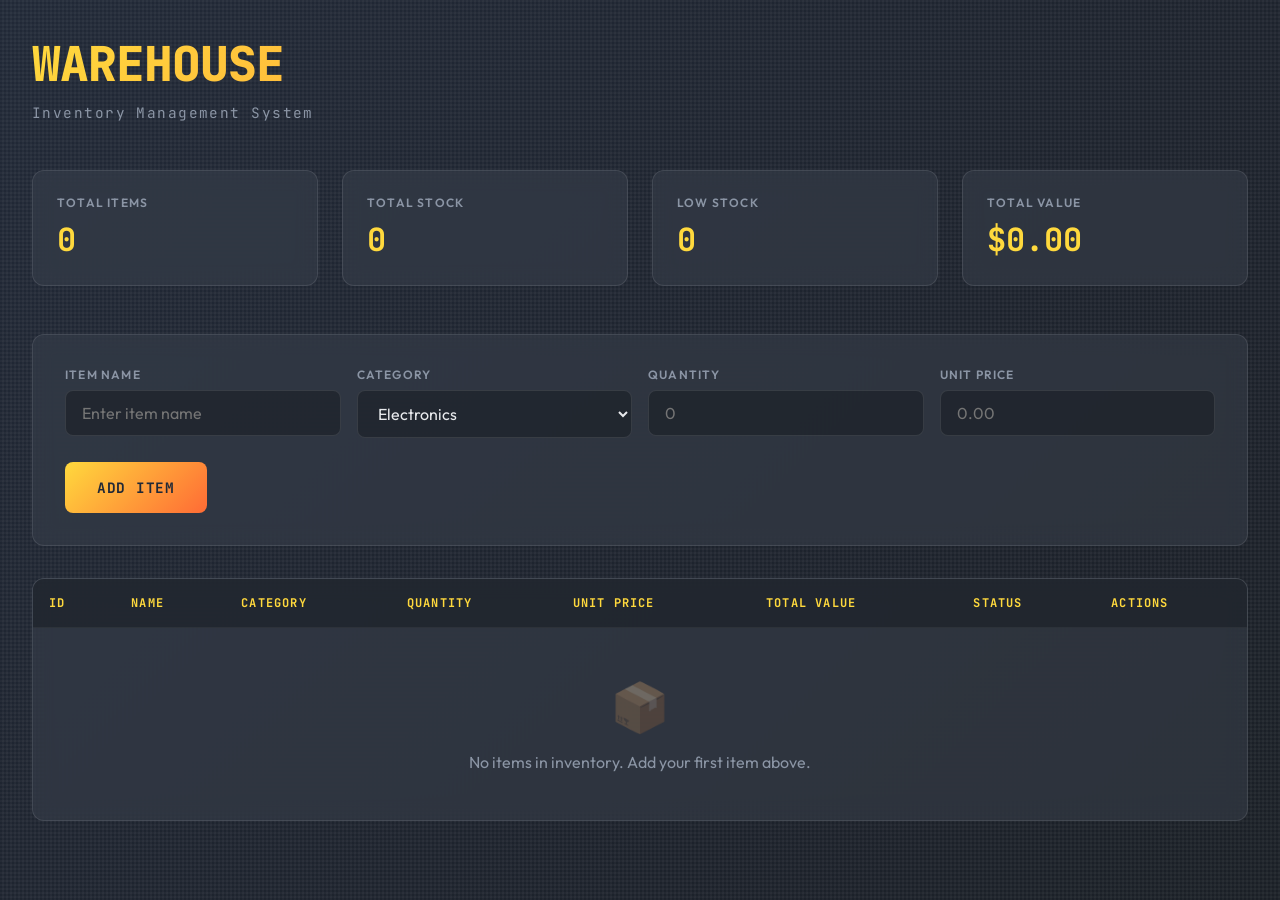
==== index.html @ 6aeb6fb2 "changed theme" ====
<!DOCTYPE html>
<html lang="en">
<head>
    <meta charset="UTF-8">
    <meta name="viewport" content="width=device-width, initial-scale=1.0">
    <title>Inventory Management System</title>
    <link href="https://fonts.googleapis.com/css2?family=JetBrains+Mono:wght@400;700&family=Outfit:wght@300;600;800&display=swap" rel="stylesheet">
    <style>
        :root {
            --steel: #212937;
            --slate: #404853;
            --iron: #5a6473;
            --zinc: #8b95a5;
            --concrete: #e8eaed;
            --warning: #ff6b35;
            --success: #034237;
            --accent: #ffd93d;
        }

        * {
            margin: 0;
            padding: 0;
            box-sizing: border-box;
        }

        body {
            font-family: 'Outfit', sans-serif;
            background: linear-gradient(135deg, var(--steel) 0%, #1a1f26 100%);
            color: var(--concrete);
            min-height: 100vh;
            padding: 2rem;
            position: relative;
            overflow-x: hidden;
        }

        body::before {
            content: '';
            position: fixed;
            top: 0;
            left: 0;
            right: 0;
            bottom: 0;
            background: 
                repeating-linear-gradient(0deg, transparent, transparent 2px, rgba(255,255,255,0.03) 2px, rgba(255,255,255,0.03) 4px),
                repeating-linear-gradient(90deg, transparent, transparent 2px, rgba(255,255,255,0.03) 2px, rgba(255,255,255,0.03) 4px);
            pointer-events: none;
            z-index: 1;
        }

        .container {
            max-width: 1400px;
            margin: 0 auto;
            position: relative;
            z-index: 2;
        }

        header {
            margin-bottom: 3rem;
            animation: slideDown 0.6s ease-out;
        }

        h1 {
            font-family: 'JetBrains Mono', monospace;
            font-size: 3rem;
            font-weight: 800;
            letter-spacing: -0.02em;
            background: linear-gradient(135deg, var(--accent) 0%, var(--warning) 100%);
            -webkit-background-clip: text;
            -webkit-text-fill-color: transparent;
            background-clip: text;
            margin-bottom: 0.5rem;
            text-transform: uppercase;
        }

        .subtitle {
            font-family: 'JetBrains Mono', monospace;
            font-size: 0.9rem;
            color: var(--zinc);
            letter-spacing: 0.1em;
        }

        .stats-grid {
            display: grid;
            grid-template-columns: repeat(auto-fit, minmax(200px, 1fr));
            gap: 1.5rem;
            margin-bottom: 3rem;
            animation: fadeIn 0.8s ease-out 0.2s both;
        }

        .stat-card {
            background: rgba(64, 72, 83, 0.4);
            backdrop-filter: blur(10px);
            border: 1px solid rgba(255, 255, 255, 0.1);
            border-radius: 12px;
            padding: 1.5rem;
            transition: all 0.3s cubic-bezier(0.4, 0, 0.2, 1);
            position: relative;
            overflow: hidden;
        }

        .stat-card::before {
            content: '';
            position: absolute;
            top: 0;
            left: 0;
            right: 0;
            height: 3px;
            background: linear-gradient(90deg, var(--accent), var(--warning));
            transform: scaleX(0);
            transform-origin: left;
            transition: transform 0.3s ease;
        }

        .stat-card:hover {
            transform: translateY(-5px);
            border-color: rgba(255, 217, 61, 0.3);
            box-shadow: 0 10px 40px rgba(0, 0, 0, 0.3);
        }

        .stat-card:hover::before {
            transform: scaleX(1);
        }

        .stat-label {
            font-size: 0.75rem;
            text-transform: uppercase;
            letter-spacing: 0.1em;
            color: var(--zinc);
            margin-bottom: 0.5rem;
            font-weight: 600;
        }

        .stat-value {
            font-family: 'JetBrains Mono', monospace;
            font-size: 2rem;
            font-weight: 700;
            color: var(--accent);
        }

        .controls {
            background: rgba(64, 72, 83, 0.4);
            backdrop-filter: blur(10px);
            border: 1px solid rgba(255, 255, 255, 0.1);
            border-radius: 12px;
            padding: 2rem;
            margin-bottom: 2rem;
            animation: fadeIn 0.8s ease-out 0.4s both;
        }

        .form-grid {
            display: grid;
            grid-template-columns: repeat(auto-fit, minmax(200px, 1fr));
            gap: 1rem;
            margin-bottom: 1.5rem;
        }

        .form-group {
            display: flex;
            flex-direction: column;
        }

        label {
            font-size: 0.75rem;
            text-transform: uppercase;
            letter-spacing: 0.1em;
            color: var(--zinc);
            margin-bottom: 0.5rem;
            font-weight: 600;
        }

        input, select {
            background: rgba(26, 31, 38, 0.6);
            border: 1px solid rgba(255, 255, 255, 0.1);
            border-radius: 8px;
            padding: 0.75rem 1rem;
            color: var(--concrete);
            font-family: 'Outfit', sans-serif;
            font-size: 1rem;
            transition: all 0.3s ease;
        }

        input:focus, select:focus {
            outline: none;
            border-color: var(--accent);
            box-shadow: 0 0 0 3px rgba(255, 217, 61, 0.1);
        }

        .btn {
            background: linear-gradient(135deg, var(--accent) 0%, var(--warning) 100%);
            border: none;
            border-radius: 8px;
            padding: 1rem 2rem;
            color: var(--steel);
            font-family: 'JetBrains Mono', monospace;
            font-size: 0.9rem;
            font-weight: 700;
            text-transform: uppercase;
            letter-spacing: 0.05em;
            cursor: pointer;
            transition: all 0.3s cubic-bezier(0.4, 0, 0.2, 1);
            position: relative;
            overflow: hidden;
        }

        .btn::before {
            content: '';
            position: absolute;
            top: 50%;
            left: 50%;
            width: 0;
            height: 0;
            border-radius: 50%;
            background: rgba(255, 255, 255, 0.3);
            transform: translate(-50%, -50%);
            transition: width 0.6s, height 0.6s;
        }

        .btn:hover::before {
            width: 300px;
            height: 300px;
        }

        .btn:hover {
            transform: translateY(-2px);
            box-shadow: 0 5px 20px rgba(255, 217, 61, 0.4);
        }

        .btn:active {
            transform: translateY(0);
        }

        .btn span {
            position: relative;
            z-index: 1;
        }

        .inventory-table {
            background: rgba(64, 72, 83, 0.4);
            backdrop-filter: blur(10px);
            border: 1px solid rgba(255, 255, 255, 0.1);
            border-radius: 12px;
            overflow: hidden;
            animation: fadeIn 0.8s ease-out 0.6s both;
        }

        table {
            width: 100%;
            border-collapse: collapse;
        }

        thead {
            background: rgba(26, 31, 38, 0.6);
        }

        th {
            padding: 1rem;
            text-align: left;
            font-family: 'JetBrains Mono', monospace;
            font-size: 0.75rem;
            text-transform: uppercase;
            letter-spacing: 0.1em;
            color: var(--accent);
            font-weight: 700;
        }

        tbody tr {
            border-top: 1px solid rgba(255, 255, 255, 0.05);
            transition: all 0.3s ease;
        }

        tbody tr:hover {
            background: rgba(255, 217, 61, 0.05);
        }

        td {
            padding: 1rem;
            color: var(--concrete);
        }

        .stock-badge {
            display: inline-block;
            padding: 0.25rem 0.75rem;
            border-radius: 20px;
            font-size: 0.75rem;
            font-weight: 600;
            text-transform: uppercase;
            letter-spacing: 0.05em;
        }

        .stock-low {
            background: rgba(255, 107, 53, 0.2);
            color: var(--warning);
            border: 1px solid var(--warning);
        }

        .stock-ok {
            background: rgba(0, 201, 167, 0.2);
            color: var(--success);
            border: 1px solid var(--success);
        }

        .actions {
            display: flex;
            gap: 0.5rem;
        }

        .btn-small {
            background: rgba(255, 217, 61, 0.1);
            border: 1px solid var(--accent);
            border-radius: 6px;
            padding: 0.5rem 1rem;
            color: var(--accent);
            font-family: 'JetBrains Mono', monospace;
            font-size: 0.75rem;
            font-weight: 600;
            cursor: pointer;
            transition: all 0.3s ease;
        }

        .btn-small:hover {
            background: var(--accent);
            color: var(--steel);
        }

        .btn-delete {
            border-color: var(--warning);
            color: var(--warning);
        }

        .btn-delete:hover {
            background: var(--warning);
            color: white;
        }

        .empty-state {
            text-align: center;
            padding: 3rem;
            color: var(--zinc);
        }

        .empty-state-icon {
            font-size: 3rem;
            margin-bottom: 1rem;
            opacity: 0.3;
        }

        @keyframes slideDown {
            from {
                opacity: 0;
                transform: translateY(-30px);
            }
            to {
                opacity: 1;
                transform: translateY(0);
            }
        }

        @keyframes fadeIn {
            from {
                opacity: 0;
                transform: translateY(20px);
            }
            to {
                opacity: 1;
                transform: translateY(0);
            }
        }

        @keyframes rowAppear {
            from {
                opacity: 0;
                transform: translateX(-20px);
            }
            to {
                opacity: 1;
                transform: translateX(0);
            }
        }

        .row-enter {
            animation: rowAppear 0.4s ease-out;
        }
    </style>
</head>
<body>
    <div class="container">
        <header>
            <h1>Warehouse</h1>
            <div class="subtitle">Inventory Management System</div>
        </header>

        <div class="stats-grid">
            <div class="stat-card">
                <div class="stat-label">Total Items</div>
                <div class="stat-value" id="totalItems">0</div>
            </div>
            <div class="stat-card">
                <div class="stat-label">Total Stock</div>
                <div class="stat-value" id="totalStock">0</div>
            </div>
            <div class="stat-card">
                <div class="stat-label">Low Stock</div>
                <div class="stat-value" id="lowStock">0</div>
            </div>
            <div class="stat-card">
                <div class="stat-label">Total Value</div>
                <div class="stat-value" id="totalValue">$0</div>
            </div>
        </div>

        <div class="controls">
            <div class="form-grid">
                <div class="form-group">
                    <label for="itemName">Item Name</label>
                    <input type="text" id="itemName" placeholder="Enter item name">
                </div>
                <div class="form-group">
                    <label for="itemCategory">Category</label>
                    <select id="itemCategory">
                        <option value="Electronics">Electronics</option>
                        <option value="Furniture">Furniture</option>
                        <option value="Supplies">Supplies</option>
                        <option value="Equipment">Equipment</option>
                        <option value="Other">Other</option>
                    </select>
                </div>
                <div class="form-group">
                    <label for="itemQuantity">Quantity</label>
                    <input type="number" id="itemQuantity" placeholder="0" min="0">
                </div>
                <div class="form-group">
                    <label for="itemPrice">Unit Price</label>
                    <input type="number" id="itemPrice" placeholder="0.00" min="0" step="0.01">
                </div>
            </div>
            <button class="btn" id="addBtn"><span>Add Item</span></button>
        </div>

        <div class="inventory-table">
            <table>
                <thead>
                    <tr>
                        <th>ID</th>
                        <th>Name</th>
                        <th>Category</th>
                        <th>Quantity</th>
                        <th>Unit Price</th>
                        <th>Total Value</th>
                        <th>Status</th>
                        <th>Actions</th>
                    </tr>
                </thead>
                <tbody id="inventoryBody">
                    <tr>
                        <td colspan="8" class="empty-state">
                            <div class="empty-state-icon">📦</div>
                            <div>No items in inventory. Add your first item above.</div>
                        </td>
                    </tr>
                </tbody>
            </table>
        </div>
    </div>

    <script>
        class InventorySystem {
            constructor() {
                this.inventory = this.loadInventory();
                this.nextId = this.getNextId();
                this.init();
            }

            init() {
                this.renderInventory();
                this.updateStats();
                this.attachEventListeners();
            }

            attachEventListeners() {
                document.getElementById('addBtn').addEventListener('click', () => this.addItem());
                
                // Allow Enter key to add item
                ['itemName', 'itemQuantity', 'itemPrice'].forEach(id => {
                    document.getElementById(id).addEventListener('keypress', (e) => {
                        if (e.key === 'Enter') this.addItem();
                    });
                });
            }

            addItem() {
                const name = document.getElementById('itemName').value.trim();
                const category = document.getElementById('itemCategory').value;
                const quantity = parseInt(document.getElementById('itemQuantity').value) || 0;
                const price = parseFloat(document.getElementById('itemPrice').value) || 0;

                if (!name) {
                    alert('Please enter an item name');
                    return;
                }

                if (quantity < 0 || price < 0) {
                    alert('Quantity and price must be positive numbers');
                    return;
                }

                const item = {
                    id: this.nextId++,
                    name,
                    category,
                    quantity,
                    price
                };

                this.inventory.push(item);
                this.saveInventory();
                this.renderInventory();
                this.updateStats();
                this.clearForm();
            }

            deleteItem(id) {
                if (confirm('Are you sure you want to delete this item?')) {
                    this.inventory = this.inventory.filter(item => item.id !== id);
                    this.saveInventory();
                    this.renderInventory();
                    this.updateStats();
                }
            }

            updateQuantity(id, change) {
                const item = this.inventory.find(item => item.id === id);
                if (item) {
                    item.quantity = Math.max(0, item.quantity + change);
                    this.saveInventory();
                    this.renderInventory();
                    this.updateStats();
                }
            }

            renderInventory() {
                const tbody = document.getElementById('inventoryBody');
                
                if (this.inventory.length === 0) {
                    tbody.innerHTML = `
                        <tr>
                            <td colspan="8" class="empty-state">
                                <div class="empty-state-icon">📦</div>
                                <div>No items in inventory. Add your first item above.</div>
                            </td>
                        </tr>
                    `;
                    return;
                }

                tbody.innerHTML = this.inventory.map(item => {
                    const totalValue = (item.quantity * item.price).toFixed(2);
                    const stockStatus = item.quantity < 10 ? 'stock-low' : 'stock-ok';
                    const stockLabel = item.quantity < 10 ? 'Low Stock' : 'In Stock';

                    return `
                        <tr class="row-enter">
                            <td><strong>#${item.id}</strong></td>
                            <td>${item.name}</td>
                            <td>${item.category}</td>
                            <td>${item.quantity}</td>
                            <td>$${item.price.toFixed(2)}</td>
                            <td><strong>$${totalValue}</strong></td>
                            <td><span class="stock-badge ${stockStatus}">${stockLabel}</span></td>
                            <td class="actions">
                                <button class="btn-small" onclick="inventory.updateQuantity(${item.id}, 1)">+</button>
                                <button class="btn-small" onclick="inventory.updateQuantity(${item.id}, -1)">-</button>
                                <button class="btn-small btn-delete" onclick="inventory.deleteItem(${item.id})">Delete</button>
                            </td>
                        </tr>
                    `;
                }).join('');
            }

            updateStats() {
                const totalItems = this.inventory.length;
                const totalStock = this.inventory.reduce((sum, item) => sum + item.quantity, 0);
                const lowStock = this.inventory.filter(item => item.quantity < 10).length;
                const totalValue = this.inventory.reduce((sum, item) => sum + (item.quantity * item.price), 0);

                document.getElementById('totalItems').textContent = totalItems;
                document.getElementById('totalStock').textContent = totalStock;
                document.getElementById('lowStock').textContent = lowStock;
                document.getElementById('totalValue').textContent = `$${totalValue.toFixed(2)}`;
            }

            clearForm() {
                document.getElementById('itemName').value = '';
                document.getElementById('itemQuantity').value = '';
                document.getElementById('itemPrice').value = '';
                document.getElementById('itemName').focus();
            }

            saveInventory() {
                localStorage.setItem('inventory', JSON.stringify(this.inventory));
                localStorage.setItem('nextId', this.nextId.toString());
            }

            loadInventory() {
                const saved = localStorage.getItem('inventory');
                return saved ? JSON.parse(saved) : [];
            }

            getNextId() {
                const saved = localStorage.getItem('nextId');
                return saved ? parseInt(saved) : 1;
            }
        }

        // Initialize the system
        const inventory = new InventorySystem();
    </script>
</body>
</html>
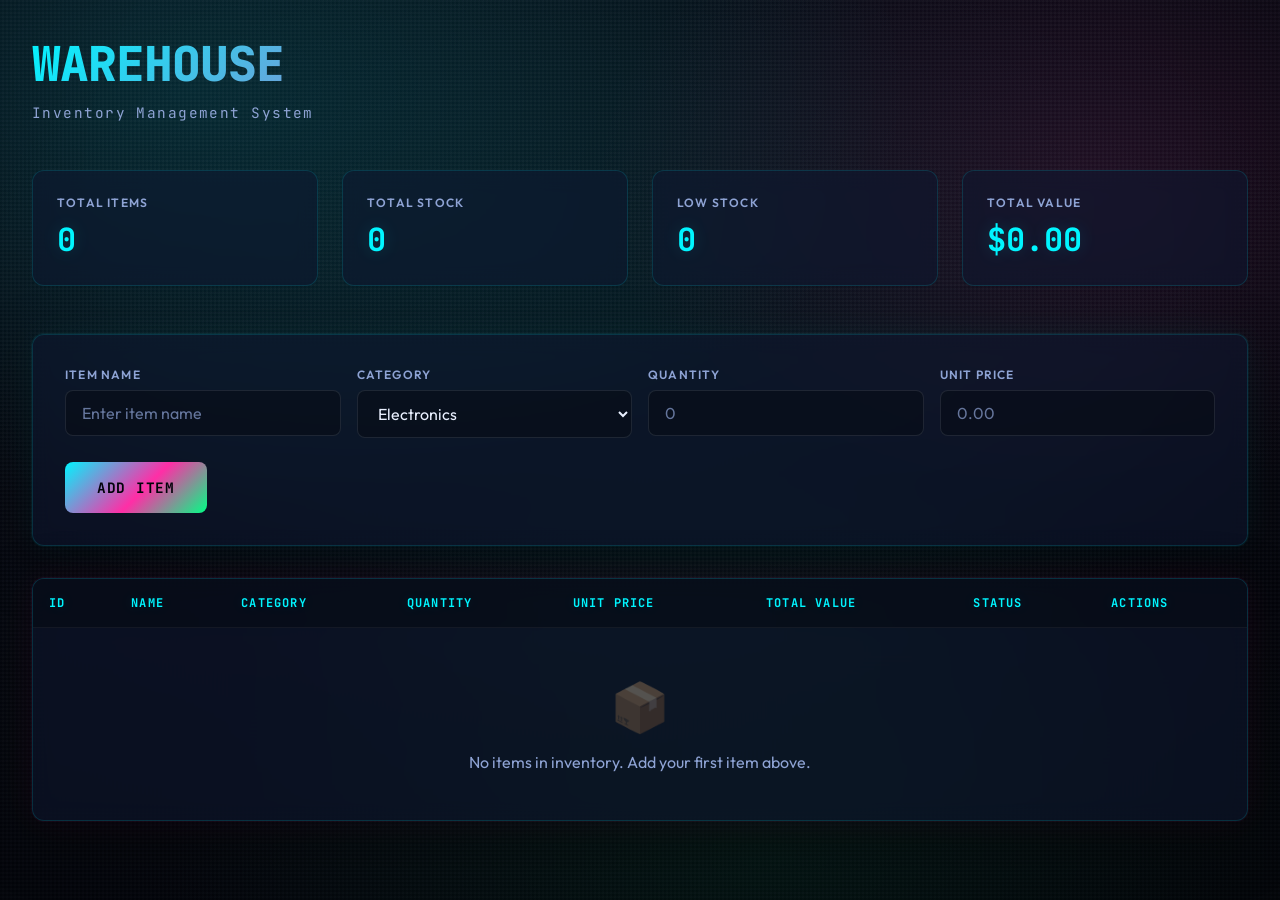
==== commit 7ec3ac67: "Updated theme colors and enhanced background effects for improved visual aesthetics." ====
--- a/index.html
+++ b/index.html
@@ -7,14 +7,19 @@
     <link href="https://fonts.googleapis.com/css2?family=JetBrains+Mono:wght@400;700&family=Outfit:wght@300;600;800&display=swap" rel="stylesheet">
     <style>
         :root {
-            --steel: #212937;
-            --slate: #404853;
-            --iron: #5a6473;
-            --zinc: #8b95a5;
-            --concrete: #e8eaed;
-            --warning: #ff6b35;
-            --success: #034237;
-            --accent: #ffd93d;
+            --steel: #070B14;        /* deep space */
+            --slate: #0E1630;        /* panel base */
+            --iron: #18224A;         /* elevated panel */
+            --zinc: #8EA3D4;         /* secondary text */
+            --concrete: #E9F0FF;     /* primary text */
+
+            --accent: #00F5FF;       /* neon cyan */
+            --warning: #FF2EA6;      /* neon magenta */
+            --success: #00FF85;      /* neon green */
+
+            --glowCyan: rgba(0, 245, 255, 0.25);
+            --glowMagenta: rgba(255, 46, 166, 0.22);
+            --glowGreen: rgba(0, 255, 133, 0.18);
         }
 
         * {
@@ -25,7 +30,11 @@
 
         body {
             font-family: 'Outfit', sans-serif;
-            background: linear-gradient(135deg, var(--steel) 0%, #1a1f26 100%);
+            background:
+                radial-gradient(1200px 700px at 15% 10%, rgba(0, 245, 255, 0.12), transparent 60%),
+                radial-gradient(900px 600px at 85% 20%, rgba(255, 46, 166, 0.10), transparent 55%),
+                radial-gradient(1100px 700px at 60% 95%, rgba(0, 255, 133, 0.08), transparent 55%),
+                linear-gradient(135deg, var(--steel) 0%, #05060D 100%);
             color: var(--concrete);
             min-height: 100vh;
             padding: 2rem;
@@ -41,8 +50,24 @@
             right: 0;
             bottom: 0;
             background: 
-                repeating-linear-gradient(0deg, transparent, transparent 2px, rgba(255,255,255,0.03) 2px, rgba(255,255,255,0.03) 4px),
-                repeating-linear-gradient(90deg, transparent, transparent 2px, rgba(255,255,255,0.03) 2px, rgba(255,255,255,0.03) 4px);
+                radial-gradient(1000px 600px at 50% 35%, rgba(0, 245, 255, 0.05), transparent 70%),
+                repeating-linear-gradient(0deg, transparent, transparent 2px, rgba(233, 240, 255, 0.024) 2px, rgba(233, 240, 255, 0.024) 4px),
+                repeating-linear-gradient(90deg, transparent, transparent 2px, rgba(233, 240, 255, 0.02) 2px, rgba(233, 240, 255, 0.02) 4px);
+            pointer-events: none;
+            z-index: 1;
+        }
+
+        body::after {
+            content: '';
+            position: fixed;
+            top: 0;
+            left: 0;
+            right: 0;
+            bottom: 0;
+            background:
+                radial-gradient(1200px 900px at 50% 20%, transparent 45%, rgba(2, 3, 10, 0.55) 100%),
+                repeating-linear-gradient(180deg, rgba(233, 240, 255, 0.016), rgba(233, 240, 255, 0.016) 1px, transparent 1px, transparent 5px);
+            mix-blend-mode: soft-light;
             pointer-events: none;
             z-index: 1;
         }
@@ -64,7 +89,7 @@
             font-size: 3rem;
             font-weight: 800;
             letter-spacing: -0.02em;
-            background: linear-gradient(135deg, var(--accent) 0%, var(--warning) 100%);
+            background: linear-gradient(135deg, var(--accent) 0%, var(--warning) 60%, var(--success) 100%);
             -webkit-background-clip: text;
             -webkit-text-fill-color: transparent;
             background-clip: text;
@@ -88,9 +113,9 @@
         }
 
         .stat-card {
-            background: rgba(64, 72, 83, 0.4);
+            background: rgba(14, 22, 48, 0.55);
             backdrop-filter: blur(10px);
-            border: 1px solid rgba(255, 255, 255, 0.1);
+            border: 1px solid rgba(0, 245, 255, 0.14);
             border-radius: 12px;
             padding: 1.5rem;
             transition: all 0.3s cubic-bezier(0.4, 0, 0.2, 1);
@@ -105,7 +130,7 @@
             left: 0;
             right: 0;
             height: 3px;
-            background: linear-gradient(90deg, var(--accent), var(--warning));
+            background: linear-gradient(90deg, var(--accent), var(--warning), var(--success));
             transform: scaleX(0);
             transform-origin: left;
             transition: transform 0.3s ease;
@@ -113,8 +138,11 @@
 
         .stat-card:hover {
             transform: translateY(-5px);
-            border-color: rgba(255, 217, 61, 0.3);
-            box-shadow: 0 10px 40px rgba(0, 0, 0, 0.3);
+            border-color: rgba(0, 245, 255, 0.35);
+            box-shadow:
+                0 10px 45px rgba(0, 0, 0, 0.45),
+                0 0 0 1px rgba(255, 46, 166, 0.10),
+                0 0 32px var(--glowCyan);
         }
 
         .stat-card:hover::before {
@@ -135,15 +163,20 @@
             font-size: 2rem;
             font-weight: 700;
             color: var(--accent);
+            text-shadow: 0 0 18px rgba(0, 245, 255, 0.16);
         }
 
         .controls {
-            background: rgba(64, 72, 83, 0.4);
+            background: rgba(14, 22, 48, 0.55);
             backdrop-filter: blur(10px);
-            border: 1px solid rgba(255, 255, 255, 0.1);
+            border: 1px solid rgba(0, 245, 255, 0.14);
             border-radius: 12px;
             padding: 2rem;
             margin-bottom: 2rem;
+            box-shadow:
+                0 18px 60px rgba(0, 0, 0, 0.35),
+                0 0 0 1px rgba(0, 245, 255, 0.06),
+                0 0 40px rgba(0, 245, 255, 0.06);
             animation: fadeIn 0.8s ease-out 0.4s both;
         }
 
@@ -169,8 +202,8 @@
         }
 
         input, select {
-            background: rgba(26, 31, 38, 0.6);
-            border: 1px solid rgba(255, 255, 255, 0.1);
+            background: rgba(7, 11, 20, 0.55);
+            border: 1px solid rgba(233, 240, 255, 0.10);
             border-radius: 8px;
             padding: 0.75rem 1rem;
             color: var(--concrete);
@@ -179,18 +212,24 @@
             transition: all 0.3s ease;
         }
 
+        input::placeholder {
+            color: rgba(142, 163, 212, 0.7);
+        }
+
         input:focus, select:focus {
             outline: none;
-            border-color: var(--accent);
-            box-shadow: 0 0 0 3px rgba(255, 217, 61, 0.1);
+            border-color: rgba(0, 245, 255, 0.75);
+            box-shadow:
+                0 0 0 3px rgba(0, 245, 255, 0.12),
+                0 0 22px rgba(0, 245, 255, 0.12);
         }
 
         .btn {
-            background: linear-gradient(135deg, var(--accent) 0%, var(--warning) 100%);
+            background: linear-gradient(135deg, var(--accent) 0%, var(--warning) 55%, var(--success) 100%);
             border: none;
             border-radius: 8px;
             padding: 1rem 2rem;
-            color: var(--steel);
+            color: #02030A;
             font-family: 'JetBrains Mono', monospace;
             font-size: 0.9rem;
             font-weight: 700;
@@ -222,7 +261,9 @@
 
         .btn:hover {
             transform: translateY(-2px);
-            box-shadow: 0 5px 20px rgba(255, 217, 61, 0.4);
+            box-shadow:
+                0 12px 35px rgba(0, 0, 0, 0.45),
+                0 0 28px var(--glowMagenta);
         }
 
         .btn:active {
@@ -235,11 +276,15 @@
         }
 
         .inventory-table {
-            background: rgba(64, 72, 83, 0.4);
+            background: rgba(14, 22, 48, 0.55);
             backdrop-filter: blur(10px);
-            border: 1px solid rgba(255, 255, 255, 0.1);
+            border: 1px solid rgba(0, 245, 255, 0.14);
             border-radius: 12px;
             overflow: hidden;
+            box-shadow:
+                0 18px 60px rgba(0, 0, 0, 0.35),
+                0 0 0 1px rgba(255, 46, 166, 0.06),
+                0 0 40px rgba(255, 46, 166, 0.06);
             animation: fadeIn 0.8s ease-out 0.6s both;
         }
 
@@ -249,7 +294,7 @@
         }
 
         thead {
-            background: rgba(26, 31, 38, 0.6);
+            background: rgba(7, 11, 20, 0.65);
         }
 
         th {
@@ -260,6 +305,7 @@
             text-transform: uppercase;
             letter-spacing: 0.1em;
             color: var(--accent);
+            text-shadow: 0 0 14px rgba(0, 245, 255, 0.16);
             font-weight: 700;
         }
 
@@ -269,7 +315,7 @@
         }
 
         tbody tr:hover {
-            background: rgba(255, 217, 61, 0.05);
+            background: rgba(0, 245, 255, 0.06);
         }
 
         td {
@@ -288,15 +334,15 @@
         }
 
         .stock-low {
-            background: rgba(255, 107, 53, 0.2);
-            color: var(--warning);
-            border: 1px solid var(--warning);
+            background: rgba(255, 46, 166, 0.14);
+            color: #FFD2EE;
+            border: 1px solid rgba(255, 46, 166, 0.65);
         }
 
         .stock-ok {
-            background: rgba(0, 201, 167, 0.2);
-            color: var(--success);
-            border: 1px solid var(--success);
+            background: rgba(0, 255, 133, 0.12);
+            color: #CFFFF0;
+            border: 1px solid rgba(0, 255, 133, 0.6);
         }
 
         .actions {
@@ -305,8 +351,8 @@
         }
 
         .btn-small {
-            background: rgba(255, 217, 61, 0.1);
-            border: 1px solid var(--accent);
+            background: rgba(0, 245, 255, 0.08);
+            border: 1px solid rgba(0, 245, 255, 0.6);
             border-radius: 6px;
             padding: 0.5rem 1rem;
             color: var(--accent);
@@ -318,18 +364,21 @@
         }
 
         .btn-small:hover {
-            background: var(--accent);
-            color: var(--steel);
+            background: rgba(0, 245, 255, 0.18);
+            border-color: rgba(0, 245, 255, 0.85);
+            box-shadow: 0 0 22px rgba(0, 245, 255, 0.12);
+            transform: translateY(-1px);
         }
 
         .btn-delete {
-            border-color: var(--warning);
-            color: var(--warning);
+            border-color: rgba(255, 46, 166, 0.7);
+            color: #FFD2EE;
         }
 
         .btn-delete:hover {
-            background: var(--warning);
-            color: white;
+            background: rgba(255, 46, 166, 0.18);
+            border-color: rgba(255, 46, 166, 0.9);
+            box-shadow: 0 0 24px rgba(255, 46, 166, 0.12);
         }
 
         .empty-state {
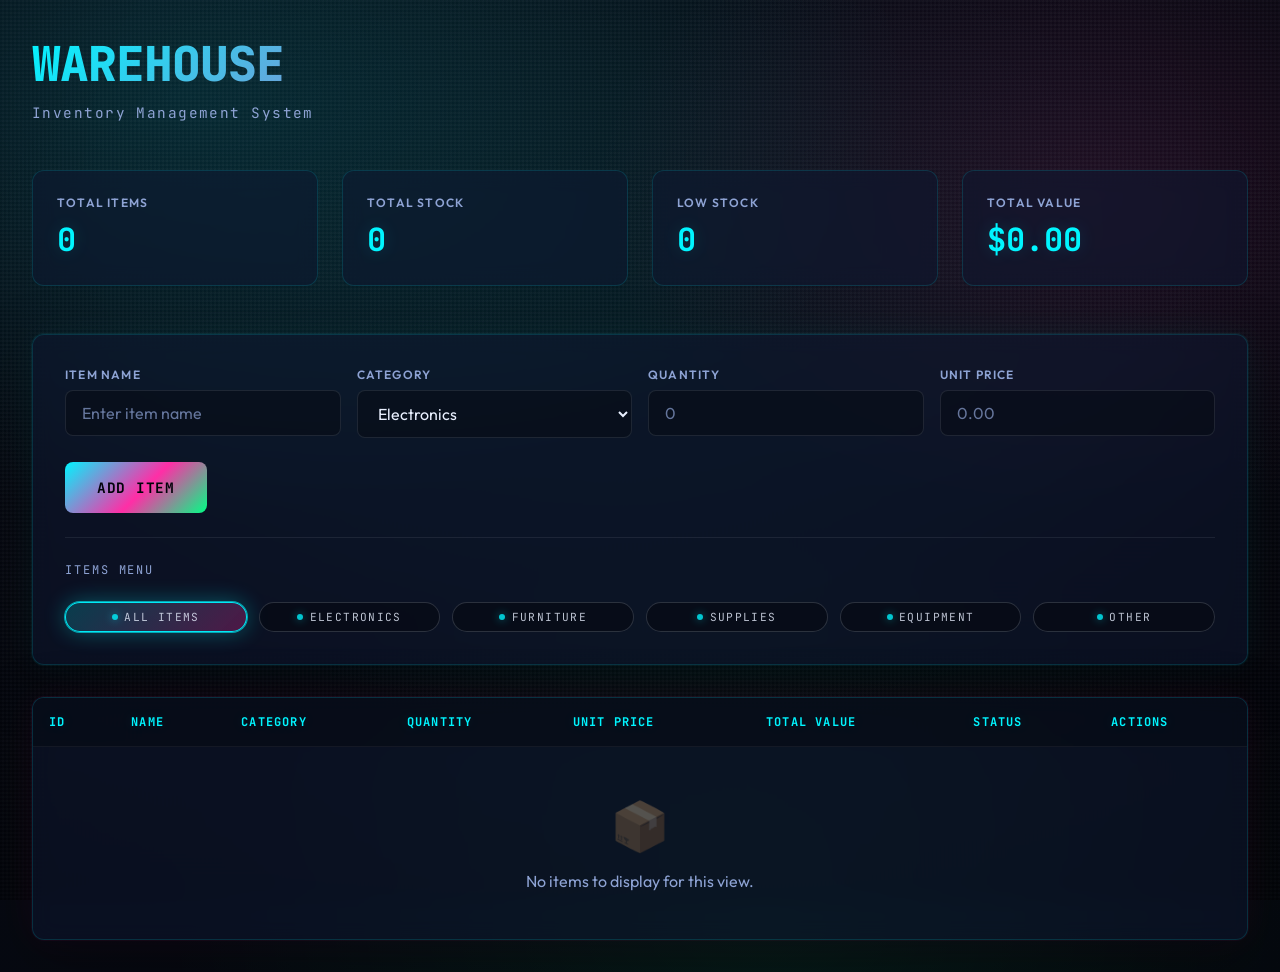
==== commit 0ed17cb6: "Added menu option" ====
--- a/index.html
+++ b/index.html
@@ -391,6 +391,72 @@
             font-size: 3rem;
             margin-bottom: 1rem;
             opacity: 0.3;
+        }
+
+        .menu-grid {
+            display: grid;
+            grid-template-columns: repeat(auto-fit, minmax(140px, 1fr));
+            gap: 0.75rem;
+            margin-top: 1.5rem;
+        }
+
+        .menu-card {
+            margin-top: 1.5rem;
+            padding-top: 1.5rem;
+            border-top: 1px solid rgba(233, 240, 255, 0.08);
+        }
+
+        .menu-title {
+            font-family: 'JetBrains Mono', monospace;
+            font-size: 0.75rem;
+            text-transform: uppercase;
+            letter-spacing: 0.16em;
+            color: var(--zinc);
+            margin-bottom: 0.5rem;
+        }
+
+        .menu-item {
+            background: rgba(7, 11, 20, 0.7);
+            border-radius: 999px;
+            padding: 0.45rem 0.9rem;
+            border: 1px solid rgba(233, 240, 255, 0.16);
+            color: var(--concrete);
+            font-family: 'JetBrains Mono', monospace;
+            font-size: 0.7rem;
+            text-transform: uppercase;
+            letter-spacing: 0.12em;
+            cursor: pointer;
+            display: inline-flex;
+            align-items: center;
+            justify-content: center;
+            gap: 0.4rem;
+            transition: all 0.25s ease;
+        }
+
+        .menu-item span {
+            opacity: 0.8;
+        }
+
+        .menu-item-dot {
+            width: 6px;
+            height: 6px;
+            border-radius: 50%;
+            background: var(--accent);
+            box-shadow: 0 0 8px rgba(0, 245, 255, 0.6);
+        }
+
+        .menu-item:hover {
+            border-color: rgba(0, 245, 255, 0.85);
+            box-shadow: 0 0 18px rgba(0, 245, 255, 0.28);
+            transform: translateY(-1px);
+        }
+
+        .menu-item.active {
+            background: linear-gradient(135deg, rgba(0, 245, 255, 0.2), rgba(255, 46, 166, 0.28));
+            border-color: rgba(0, 245, 255, 0.95);
+            box-shadow:
+                0 0 0 1px rgba(0, 245, 255, 0.6),
+                0 0 22px rgba(0, 245, 255, 0.32);
         }
 
         @keyframes slideDown {
@@ -483,6 +549,36 @@
                 </div>
             </div>
             <button class="btn" id="addBtn"><span>Add Item</span></button>
+
+            <div class="menu-card">
+                <div class="menu-title">Items Menu</div>
+                <div class="menu-grid" id="itemsMenu">
+                    <button class="menu-item active" data-category="All">
+                        <span class="menu-item-dot"></span>
+                        <span>All Items</span>
+                    </button>
+                    <button class="menu-item" data-category="Electronics">
+                        <span class="menu-item-dot"></span>
+                        <span>Electronics</span>
+                    </button>
+                    <button class="menu-item" data-category="Furniture">
+                        <span class="menu-item-dot"></span>
+                        <span>Furniture</span>
+                    </button>
+                    <button class="menu-item" data-category="Supplies">
+                        <span class="menu-item-dot"></span>
+                        <span>Supplies</span>
+                    </button>
+                    <button class="menu-item" data-category="Equipment">
+                        <span class="menu-item-dot"></span>
+                        <span>Equipment</span>
+                    </button>
+                    <button class="menu-item" data-category="Other">
+                        <span class="menu-item-dot"></span>
+                        <span>Other</span>
+                    </button>
+                </div>
+            </div>
         </div>
 
         <div class="inventory-table">
@@ -516,6 +612,7 @@
             constructor() {
                 this.inventory = this.loadInventory();
                 this.nextId = this.getNextId();
+                this.activeCategory = 'All';
                 this.init();
             }
 
@@ -534,6 +631,32 @@
                         if (e.key === 'Enter') this.addItem();
                     });
                 });
+
+                const menu = document.getElementById('itemsMenu');
+                if (menu) {
+                    menu.addEventListener('click', (event) => {
+                        const target = event.target.closest('.menu-item');
+                        if (!target) return;
+
+                        const category = target.getAttribute('data-category');
+                        this.setActiveCategory(category);
+                    });
+                }
+            }
+
+            setActiveCategory(category) {
+                this.activeCategory = category || 'All';
+
+                const buttons = document.querySelectorAll('#itemsMenu .menu-item');
+                buttons.forEach(btn => {
+                    if (btn.getAttribute('data-category') === this.activeCategory) {
+                        btn.classList.add('active');
+                    } else {
+                        btn.classList.remove('active');
+                    }
+                });
+
+                this.renderInventory();
             }
 
             addItem() {
@@ -588,20 +711,24 @@
 
             renderInventory() {
                 const tbody = document.getElementById('inventoryBody');
+                const activeCategory = this.activeCategory || 'All';
+                const visibleItems = activeCategory === 'All'
+                    ? this.inventory
+                    : this.inventory.filter(item => item.category === activeCategory);
                 
-                if (this.inventory.length === 0) {
+                if (visibleItems.length === 0) {
                     tbody.innerHTML = `
                         <tr>
                             <td colspan="8" class="empty-state">
                                 <div class="empty-state-icon">📦</div>
-                                <div>No items in inventory. Add your first item above.</div>
+                                <div>No items to display for this view.</div>
                             </td>
                         </tr>
                     `;
                     return;
                 }
 
-                tbody.innerHTML = this.inventory.map(item => {
+                tbody.innerHTML = visibleItems.map(item => {
                     const totalValue = (item.quantity * item.price).toFixed(2);
                     const stockStatus = item.quantity < 10 ? 'stock-low' : 'stock-ok';
                     const stockLabel = item.quantity < 10 ? 'Low Stock' : 'In Stock';
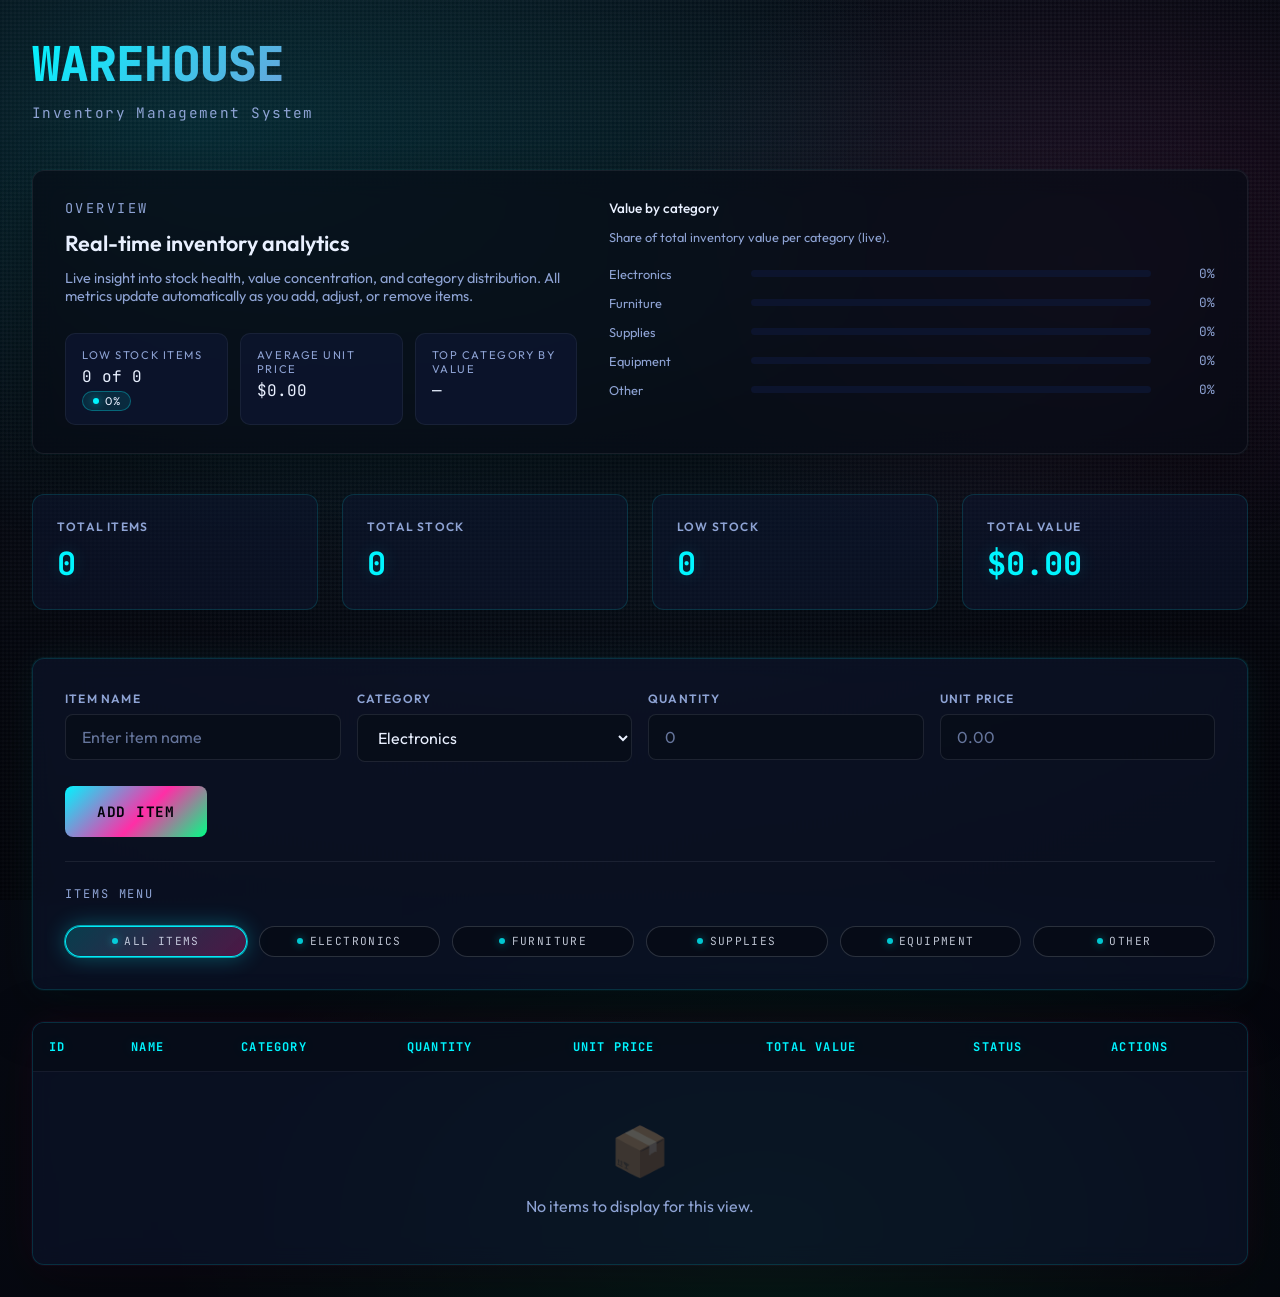
==== commit a03f8030: "Add analytics card section with responsive design and metrics display" ====
--- a/index.html
+++ b/index.html
@@ -391,6 +391,151 @@
             font-size: 3rem;
             margin-bottom: 1rem;
             opacity: 0.3;
+        }
+
+        .analytics-card {
+            margin-bottom: 2.5rem;
+            padding: 1.75rem 2rem;
+            border-radius: 12px;
+            background: rgba(7, 11, 20, 0.7);
+            border: 1px solid rgba(233, 240, 255, 0.08);
+            backdrop-filter: blur(12px);
+            box-shadow:
+                0 18px 60px rgba(0, 0, 0, 0.35),
+                0 0 0 1px rgba(0, 245, 255, 0.04);
+            display: grid;
+            grid-template-columns: minmax(0, 1.1fr) minmax(0, 1.3fr);
+            gap: 2rem;
+        }
+
+        @media (max-width: 900px) {
+            .analytics-card {
+                grid-template-columns: 1fr;
+            }
+        }
+
+        .analytics-header {
+            font-family: 'JetBrains Mono', monospace;
+            font-size: 0.85rem;
+            text-transform: uppercase;
+            letter-spacing: 0.18em;
+            color: var(--zinc);
+            margin-bottom: 0.75rem;
+        }
+
+        .analytics-title {
+            font-size: 1.35rem;
+            font-weight: 600;
+            margin-bottom: 0.75rem;
+        }
+
+        .analytics-subtitle {
+            font-size: 0.9rem;
+            color: var(--zinc);
+            max-width: 32rem;
+        }
+
+        .analytics-metrics {
+            display: grid;
+            grid-template-columns: repeat(auto-fit, minmax(140px, 1fr));
+            gap: 0.75rem;
+            margin-top: 1.75rem;
+        }
+
+        .analytics-metric {
+            padding: 0.85rem 1rem;
+            border-radius: 10px;
+            background: rgba(14, 22, 48, 0.8);
+            border: 1px solid rgba(233, 240, 255, 0.06);
+        }
+
+        .analytics-metric-label {
+            font-size: 0.7rem;
+            text-transform: uppercase;
+            letter-spacing: 0.14em;
+            color: var(--zinc);
+            margin-bottom: 0.3rem;
+        }
+
+        .analytics-metric-value {
+            font-family: 'JetBrains Mono', monospace;
+            font-size: 1rem;
+        }
+
+        .analytics-metric-pill {
+            display: inline-flex;
+            align-items: center;
+            gap: 0.4rem;
+            padding: 0.1rem 0.6rem;
+            border-radius: 999px;
+            background: rgba(0, 245, 255, 0.1);
+            border: 1px solid rgba(0, 245, 255, 0.3);
+            font-size: 0.7rem;
+            letter-spacing: 0.08em;
+            text-transform: uppercase;
+            margin-top: 0.25rem;
+        }
+
+        .analytics-metric-pill-dot {
+            width: 6px;
+            height: 6px;
+            border-radius: 999px;
+            background: var(--accent);
+            box-shadow: 0 0 8px rgba(0, 245, 255, 0.6);
+        }
+
+        .analytics-bars-title {
+            font-size: 0.85rem;
+            font-weight: 500;
+            margin-bottom: 0.75rem;
+        }
+
+        .analytics-bars-subtitle {
+            font-size: 0.8rem;
+            color: var(--zinc);
+            margin-bottom: 1.25rem;
+        }
+
+        .analytics-bars {
+            display: flex;
+            flex-direction: column;
+            gap: 0.75rem;
+        }
+
+        .analytics-bar-row {
+            display: grid;
+            grid-template-columns: 130px 1fr 52px;
+            gap: 0.75rem;
+            align-items: center;
+            font-size: 0.8rem;
+        }
+
+        .analytics-bar-label {
+            color: var(--zinc);
+        }
+
+        .analytics-bar-track {
+            position: relative;
+            height: 7px;
+            border-radius: 999px;
+            background: rgba(14, 22, 48, 0.9);
+            overflow: hidden;
+        }
+
+        .analytics-bar-fill {
+            position: absolute;
+            inset: 0;
+            width: 0%;
+            border-radius: inherit;
+            background: linear-gradient(90deg, var(--accent), var(--warning), var(--success));
+            box-shadow: 0 0 18px rgba(0, 245, 255, 0.25);
+            transition: width 0.3s ease-out;
+        }
+
+        .analytics-bar-value {
+            text-align: right;
+            font-family: 'JetBrains Mono', monospace;
+            color: var(--zinc);
         }
 
         .menu-grid {
@@ -503,6 +648,82 @@
             <h1>Warehouse</h1>
             <div class="subtitle">Inventory Management System</div>
         </header>
+
+        <section class="analytics-card" aria-label="Real-time inventory analytics">
+            <div>
+                <div class="analytics-header">Overview</div>
+                <div class="analytics-title">Real-time inventory analytics</div>
+                <div class="analytics-subtitle">
+                    Live insight into stock health, value concentration, and category distribution.
+                    All metrics update automatically as you add, adjust, or remove items.
+                </div>
+
+                <div class="analytics-metrics">
+                    <div class="analytics-metric">
+                        <div class="analytics-metric-label">Low stock items</div>
+                        <div class="analytics-metric-value" id="lowStockSummary">0</div>
+                        <div class="analytics-metric-pill">
+                            <span class="analytics-metric-pill-dot"></span>
+                            <span id="lowStockPercent">0%</span>
+                        </div>
+                    </div>
+
+                    <div class="analytics-metric">
+                        <div class="analytics-metric-label">Average unit price</div>
+                        <div class="analytics-metric-value" id="avgPrice">$0.00</div>
+                    </div>
+
+                    <div class="analytics-metric">
+                        <div class="analytics-metric-label">Top category by value</div>
+                        <div class="analytics-metric-value" id="topCategory">—</div>
+                    </div>
+                </div>
+            </div>
+
+            <div>
+                <div class="analytics-bars-title">Value by category</div>
+                <div class="analytics-bars-subtitle">
+                    Share of total inventory value per category (live).
+                </div>
+                <div class="analytics-bars" id="categoryBars">
+                    <div class="analytics-bar-row">
+                        <div class="analytics-bar-label">Electronics</div>
+                        <div class="analytics-bar-track">
+                            <div class="analytics-bar-fill" data-category="Electronics"></div>
+                        </div>
+                        <div class="analytics-bar-value" data-category-label="Electronics">0%</div>
+                    </div>
+                    <div class="analytics-bar-row">
+                        <div class="analytics-bar-label">Furniture</div>
+                        <div class="analytics-bar-track">
+                            <div class="analytics-bar-fill" data-category="Furniture"></div>
+                        </div>
+                        <div class="analytics-bar-value" data-category-label="Furniture">0%</div>
+                    </div>
+                    <div class="analytics-bar-row">
+                        <div class="analytics-bar-label">Supplies</div>
+                        <div class="analytics-bar-track">
+                            <div class="analytics-bar-fill" data-category="Supplies"></div>
+                        </div>
+                        <div class="analytics-bar-value" data-category-label="Supplies">0%</div>
+                    </div>
+                    <div class="analytics-bar-row">
+                        <div class="analytics-bar-label">Equipment</div>
+                        <div class="analytics-bar-track">
+                            <div class="analytics-bar-fill" data-category="Equipment"></div>
+                        </div>
+                        <div class="analytics-bar-value" data-category-label="Equipment">0%</div>
+                    </div>
+                    <div class="analytics-bar-row">
+                        <div class="analytics-bar-label">Other</div>
+                        <div class="analytics-bar-track">
+                            <div class="analytics-bar-fill" data-category="Other"></div>
+                        </div>
+                        <div class="analytics-bar-value" data-category-label="Other">0%</div>
+                    </div>
+                </div>
+            </div>
+        </section>
 
         <div class="stats-grid">
             <div class="stat-card">
@@ -762,6 +983,57 @@
                 document.getElementById('totalStock').textContent = totalStock;
                 document.getElementById('lowStock').textContent = lowStock;
                 document.getElementById('totalValue').textContent = `$${totalValue.toFixed(2)}`;
+
+                const lowStockSummary = document.getElementById('lowStockSummary');
+                const lowStockPercent = document.getElementById('lowStockPercent');
+                const avgPriceEl = document.getElementById('avgPrice');
+                const topCategoryEl = document.getElementById('topCategory');
+
+                if (lowStockSummary && lowStockPercent && avgPriceEl && topCategoryEl) {
+                    const lowPercent = totalItems > 0 ? Math.round((lowStock / totalItems) * 100) : 0;
+                    lowStockSummary.textContent = `${lowStock} of ${totalItems || 0}`;
+                    lowStockPercent.textContent = `${lowPercent}%`;
+
+                    const avgPrice = totalItems > 0
+                        ? this.inventory.reduce((sum, item) => sum + item.price, 0) / totalItems
+                        : 0;
+                    avgPriceEl.textContent = `$${avgPrice.toFixed(2)}`;
+
+                    const categoryTotals = this.inventory.reduce((acc, item) => {
+                        const key = item.category || 'Other';
+                        acc[key] = (acc[key] || 0) + (item.quantity * item.price);
+                        return acc;
+                    }, {});
+
+                    let topCategory = null;
+                    let topValue = 0;
+                    Object.entries(categoryTotals).forEach(([category, value]) => {
+                        if (value > topValue) {
+                            topValue = value;
+                            topCategory = category;
+                        }
+                    });
+
+                    topCategoryEl.textContent = topCategory ? `${topCategory}` : '—';
+
+                    const trackedCategories = ['Electronics', 'Furniture', 'Supplies', 'Equipment', 'Other'];
+                    const totalCategoryValue = Object.values(categoryTotals).reduce((sum, v) => sum + v, 0);
+
+                    trackedCategories.forEach(category => {
+                        const value = categoryTotals[category] || 0;
+                        const percent = totalCategoryValue > 0 ? Math.round((value / totalCategoryValue) * 100) : 0;
+
+                        const bar = document.querySelector(`.analytics-bar-fill[data-category="${category}"]`);
+                        const label = document.querySelector(`.analytics-bar-value[data-category-label="${category}"]`);
+
+                        if (bar) {
+                            bar.style.width = `${percent}%`;
+                        }
+                        if (label) {
+                            label.textContent = `${percent}%`;
+                        }
+                    });
+                }
             }
 
             clearForm() {
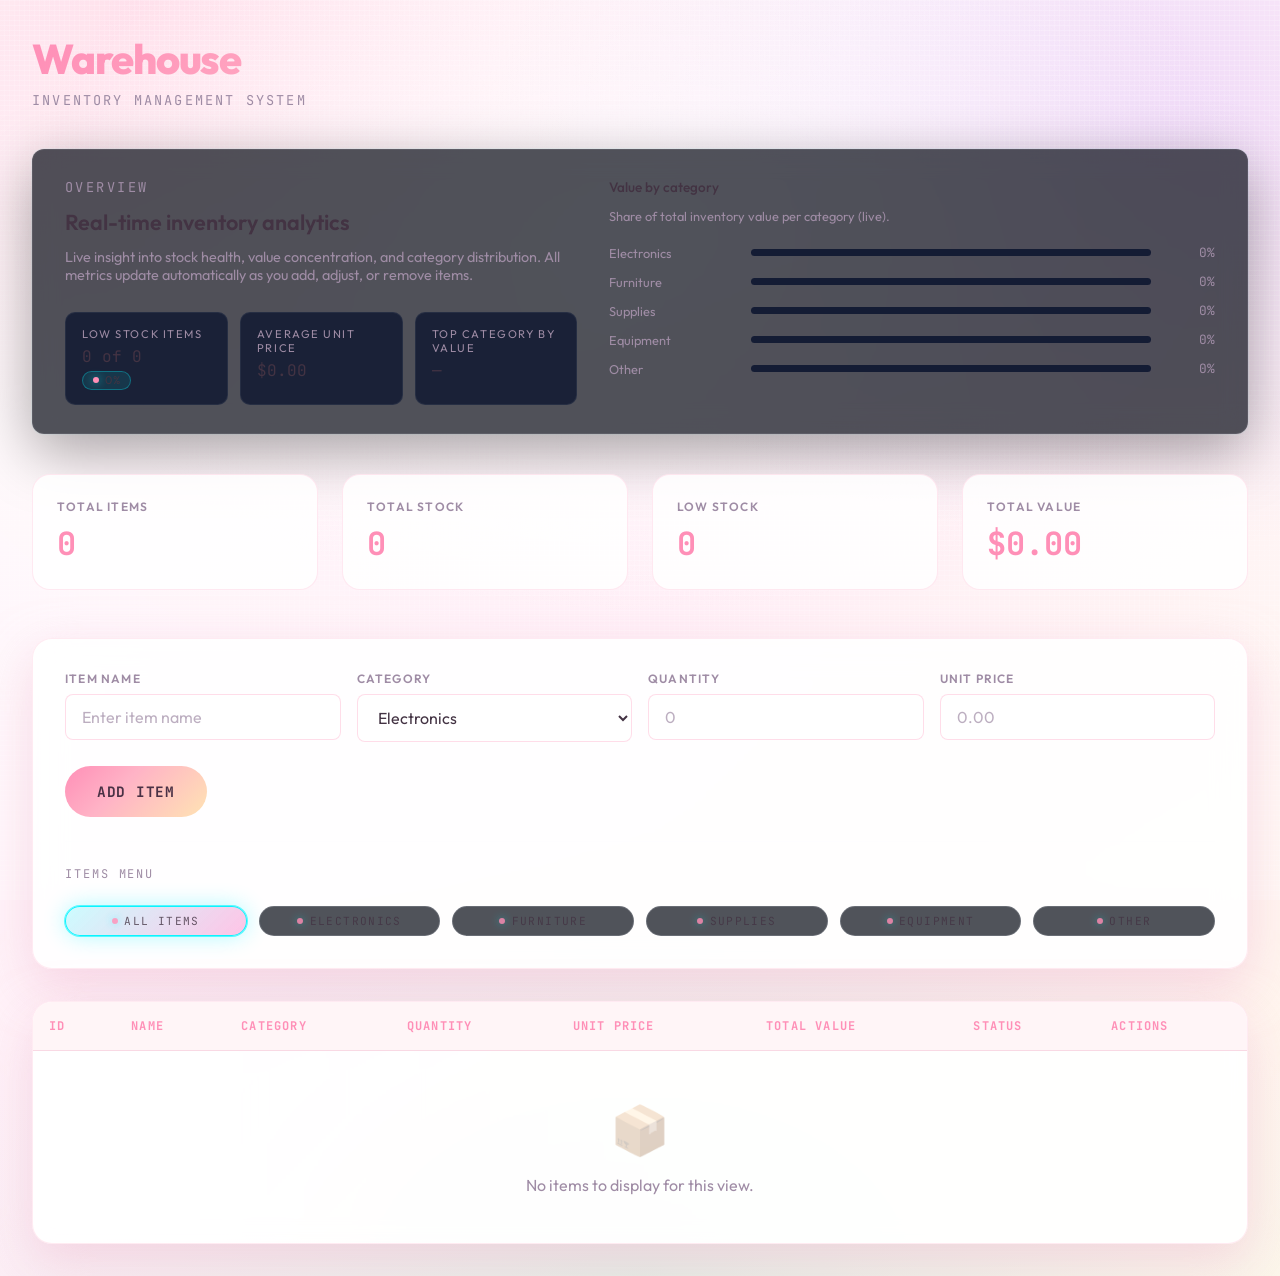
==== commit ea27fb14: "Revise theme colors and background styles for a softer, more cohesive aesthetic; update typography a" ====
--- a/index.html
+++ b/index.html
@@ -7,19 +7,19 @@
     <link href="https://fonts.googleapis.com/css2?family=JetBrains+Mono:wght@400;700&family=Outfit:wght@300;600;800&display=swap" rel="stylesheet">
     <style>
         :root {
-            --steel: #070B14;        /* deep space */
-            --slate: #0E1630;        /* panel base */
-            --iron: #18224A;         /* elevated panel */
-            --zinc: #8EA3D4;         /* secondary text */
-            --concrete: #E9F0FF;     /* primary text */
-
-            --accent: #00F5FF;       /* neon cyan */
-            --warning: #FF2EA6;      /* neon magenta */
-            --success: #00FF85;      /* neon green */
-
-            --glowCyan: rgba(0, 245, 255, 0.25);
-            --glowMagenta: rgba(255, 46, 166, 0.22);
-            --glowGreen: rgba(0, 255, 133, 0.18);
+            --steel: #FFF5F7;        /* soft background */
+            --slate: #FFE9F0;        /* card background */
+            --iron: #FADCF8;         /* elevated card */
+            --zinc: #9F8CA5;         /* secondary text */
+            --concrete: #433343;     /* primary text */
+
+            --accent: #FF8FB7;       /* pookie pink */
+            --warning: #FFB36B;      /* warm peach */
+            --success: #7FD6B3;      /* mint */
+
+            --glowCyan: rgba(255, 143, 183, 0.28);
+            --glowMagenta: rgba(186, 141, 255, 0.22);
+            --glowGreen: rgba(127, 214, 179, 0.22);
         }
 
         * {
@@ -31,10 +31,10 @@
         body {
             font-family: 'Outfit', sans-serif;
             background:
-                radial-gradient(1200px 700px at 15% 10%, rgba(0, 245, 255, 0.12), transparent 60%),
-                radial-gradient(900px 600px at 85% 20%, rgba(255, 46, 166, 0.10), transparent 55%),
-                radial-gradient(1100px 700px at 60% 95%, rgba(0, 255, 133, 0.08), transparent 55%),
-                linear-gradient(135deg, var(--steel) 0%, #05060D 100%);
+                radial-gradient(1200px 700px at 10% 0%, rgba(255, 143, 183, 0.25), transparent 60%),
+                radial-gradient(1100px 700px at 90% 10%, rgba(186, 141, 255, 0.22), transparent 60%),
+                radial-gradient(1200px 800px at 50% 100%, rgba(127, 214, 179, 0.22), transparent 60%),
+                linear-gradient(135deg, #FFFDFE 0%, #FFEFF7 50%, #FFF7EC 100%);
             color: var(--concrete);
             min-height: 100vh;
             padding: 2rem;
@@ -50,9 +50,9 @@
             right: 0;
             bottom: 0;
             background: 
-                radial-gradient(1000px 600px at 50% 35%, rgba(0, 245, 255, 0.05), transparent 70%),
-                repeating-linear-gradient(0deg, transparent, transparent 2px, rgba(233, 240, 255, 0.024) 2px, rgba(233, 240, 255, 0.024) 4px),
-                repeating-linear-gradient(90deg, transparent, transparent 2px, rgba(233, 240, 255, 0.02) 2px, rgba(233, 240, 255, 0.02) 4px);
+                radial-gradient(900px 550px at 50% 25%, rgba(255, 255, 255, 0.8), transparent 70%),
+                repeating-linear-gradient(0deg, transparent, transparent 4px, rgba(255, 255, 255, 0.2) 4px, rgba(255, 255, 255, 0.2) 5px),
+                repeating-linear-gradient(90deg, transparent, transparent 4px, rgba(255, 255, 255, 0.16) 4px, rgba(255, 255, 255, 0.16) 5px);
             pointer-events: none;
             z-index: 1;
         }
@@ -65,8 +65,7 @@
             right: 0;
             bottom: 0;
             background:
-                radial-gradient(1200px 900px at 50% 20%, transparent 45%, rgba(2, 3, 10, 0.55) 100%),
-                repeating-linear-gradient(180deg, rgba(233, 240, 255, 0.016), rgba(233, 240, 255, 0.016) 1px, transparent 1px, transparent 5px);
+                radial-gradient(1200px 900px at 50% 20%, transparent 45%, rgba(255, 255, 255, 0.65) 100%);
             mix-blend-mode: soft-light;
             pointer-events: none;
             z-index: 1;
@@ -80,28 +79,28 @@
         }
 
         header {
-            margin-bottom: 3rem;
+            margin-bottom: 2.5rem;
             animation: slideDown 0.6s ease-out;
         }
 
         h1 {
-            font-family: 'JetBrains Mono', monospace;
-            font-size: 3rem;
+            font-family: 'Outfit', sans-serif;
+            font-size: 2.6rem;
             font-weight: 800;
-            letter-spacing: -0.02em;
-            background: linear-gradient(135deg, var(--accent) 0%, var(--warning) 60%, var(--success) 100%);
+            letter-spacing: -0.03em;
+            background: linear-gradient(120deg, #FF8FB7 0%, #FFB3C6 35%, #BA8DFF 75%, #7FD6B3 100%);
             -webkit-background-clip: text;
             -webkit-text-fill-color: transparent;
             background-clip: text;
-            margin-bottom: 0.5rem;
-            text-transform: uppercase;
+            margin-bottom: 0.4rem;
         }
 
         .subtitle {
             font-family: 'JetBrains Mono', monospace;
-            font-size: 0.9rem;
+            font-size: 0.85rem;
             color: var(--zinc);
-            letter-spacing: 0.1em;
+            letter-spacing: 0.16em;
+            text-transform: uppercase;
         }
 
         .stats-grid {
@@ -113,10 +112,10 @@
         }
 
         .stat-card {
-            background: rgba(14, 22, 48, 0.55);
-            backdrop-filter: blur(10px);
-            border: 1px solid rgba(0, 245, 255, 0.14);
-            border-radius: 12px;
+            background: rgba(255, 255, 255, 0.86);
+            backdrop-filter: blur(14px);
+            border: 1px solid rgba(255, 143, 183, 0.2);
+            border-radius: 18px;
             padding: 1.5rem;
             transition: all 0.3s cubic-bezier(0.4, 0, 0.2, 1);
             position: relative;
@@ -129,20 +128,18 @@
             top: 0;
             left: 0;
             right: 0;
-            height: 3px;
-            background: linear-gradient(90deg, var(--accent), var(--warning), var(--success));
+            height: 4px;
+            background: linear-gradient(90deg, #FF8FB7, #FFB36B, #BA8DFF, #7FD6B3);
             transform: scaleX(0);
             transform-origin: left;
             transition: transform 0.3s ease;
         }
 
         .stat-card:hover {
-            transform: translateY(-5px);
-            border-color: rgba(0, 245, 255, 0.35);
+            transform: translateY(-4px);
+            border-color: rgba(255, 143, 183, 0.55);
             box-shadow:
-                0 10px 45px rgba(0, 0, 0, 0.45),
-                0 0 0 1px rgba(255, 46, 166, 0.10),
-                0 0 32px var(--glowCyan);
+                0 18px 40px rgba(219, 156, 191, 0.55);
         }
 
         .stat-card:hover::before {
@@ -163,20 +160,17 @@
             font-size: 2rem;
             font-weight: 700;
             color: var(--accent);
-            text-shadow: 0 0 18px rgba(0, 245, 255, 0.16);
         }
 
         .controls {
-            background: rgba(14, 22, 48, 0.55);
-            backdrop-filter: blur(10px);
-            border: 1px solid rgba(0, 245, 255, 0.14);
-            border-radius: 12px;
+            background: rgba(255, 255, 255, 0.9);
+            backdrop-filter: blur(16px);
+            border: 1px solid rgba(255, 143, 183, 0.18);
+            border-radius: 20px;
             padding: 2rem;
             margin-bottom: 2rem;
             box-shadow:
-                0 18px 60px rgba(0, 0, 0, 0.35),
-                0 0 0 1px rgba(0, 245, 255, 0.06),
-                0 0 40px rgba(0, 245, 255, 0.06);
+                0 18px 50px rgba(240, 189, 211, 0.55);
             animation: fadeIn 0.8s ease-out 0.4s both;
         }
 
@@ -202,8 +196,8 @@
         }
 
         input, select {
-            background: rgba(7, 11, 20, 0.55);
-            border: 1px solid rgba(233, 240, 255, 0.10);
+            background: rgba(255, 255, 255, 0.9);
+            border: 1px solid rgba(255, 143, 183, 0.3);
             border-radius: 8px;
             padding: 0.75rem 1rem;
             color: var(--concrete);
@@ -213,23 +207,23 @@
         }
 
         input::placeholder {
-            color: rgba(142, 163, 212, 0.7);
+            color: rgba(159, 140, 165, 0.7);
         }
 
         input:focus, select:focus {
             outline: none;
-            border-color: rgba(0, 245, 255, 0.75);
+            border-color: rgba(255, 143, 183, 0.9);
             box-shadow:
-                0 0 0 3px rgba(0, 245, 255, 0.12),
-                0 0 22px rgba(0, 245, 255, 0.12);
+                0 0 0 3px rgba(255, 143, 183, 0.18),
+                0 0 18px rgba(255, 143, 183, 0.22);
         }
 
         .btn {
-            background: linear-gradient(135deg, var(--accent) 0%, var(--warning) 55%, var(--success) 100%);
+            background: linear-gradient(135deg, #FF8FB7 0%, #FFB3C6 40%, #FFE3B3 100%);
             border: none;
-            border-radius: 8px;
+            border-radius: 999px;
             padding: 1rem 2rem;
-            color: #02030A;
+            color: #4A3145;
             font-family: 'JetBrains Mono', monospace;
             font-size: 0.9rem;
             font-weight: 700;
@@ -262,8 +256,7 @@
         .btn:hover {
             transform: translateY(-2px);
             box-shadow:
-                0 12px 35px rgba(0, 0, 0, 0.45),
-                0 0 28px var(--glowMagenta);
+                0 12px 32px rgba(240, 189, 211, 0.7);
         }
 
         .btn:active {
@@ -276,15 +269,13 @@
         }
 
         .inventory-table {
-            background: rgba(14, 22, 48, 0.55);
+            background: rgba(255, 255, 255, 0.95);
             backdrop-filter: blur(10px);
-            border: 1px solid rgba(0, 245, 255, 0.14);
-            border-radius: 12px;
+            border: 1px solid rgba(255, 143, 183, 0.18);
+            border-radius: 20px;
             overflow: hidden;
             box-shadow:
-                0 18px 60px rgba(0, 0, 0, 0.35),
-                0 0 0 1px rgba(255, 46, 166, 0.06),
-                0 0 40px rgba(255, 46, 166, 0.06);
+                0 18px 50px rgba(240, 189, 211, 0.55);
             animation: fadeIn 0.8s ease-out 0.6s both;
         }
 
@@ -294,7 +285,7 @@
         }
 
         thead {
-            background: rgba(7, 11, 20, 0.65);
+            background: rgba(255, 245, 247, 0.95);
         }
 
         th {
@@ -305,17 +296,16 @@
             text-transform: uppercase;
             letter-spacing: 0.1em;
             color: var(--accent);
-            text-shadow: 0 0 14px rgba(0, 245, 255, 0.16);
             font-weight: 700;
         }
 
         tbody tr {
-            border-top: 1px solid rgba(255, 255, 255, 0.05);
+            border-top: 1px solid rgba(249, 213, 226, 0.9);
             transition: all 0.3s ease;
         }
 
         tbody tr:hover {
-            background: rgba(0, 245, 255, 0.06);
+            background: rgba(255, 239, 247, 0.8);
         }
 
         td {
@@ -334,15 +324,15 @@
         }
 
         .stock-low {
-            background: rgba(255, 46, 166, 0.14);
-            color: #FFD2EE;
-            border: 1px solid rgba(255, 46, 166, 0.65);
+            background: rgba(255, 143, 183, 0.16);
+            color: #8F3B5A;
+            border: 1px solid rgba(255, 143, 183, 0.7);
         }
 
         .stock-ok {
-            background: rgba(0, 255, 133, 0.12);
-            color: #CFFFF0;
-            border: 1px solid rgba(0, 255, 133, 0.6);
+            background: rgba(127, 214, 179, 0.18);
+            color: #24594A;
+            border: 1px solid rgba(127, 214, 179, 0.7);
         }
 
         .actions {
@@ -351,8 +341,8 @@
         }
 
         .btn-small {
-            background: rgba(0, 245, 255, 0.08);
-            border: 1px solid rgba(0, 245, 255, 0.6);
+            background: rgba(255, 143, 183, 0.08);
+            border: 1px solid rgba(255, 143, 183, 0.6);
             border-radius: 6px;
             padding: 0.5rem 1rem;
             color: var(--accent);
@@ -364,21 +354,21 @@
         }
 
         .btn-small:hover {
-            background: rgba(0, 245, 255, 0.18);
-            border-color: rgba(0, 245, 255, 0.85);
-            box-shadow: 0 0 22px rgba(0, 245, 255, 0.12);
+            background: rgba(255, 143, 183, 0.18);
+            border-color: rgba(255, 143, 183, 0.9);
+            box-shadow: 0 0 18px rgba(240, 189, 211, 0.7);
             transform: translateY(-1px);
         }
 
         .btn-delete {
-            border-color: rgba(255, 46, 166, 0.7);
-            color: #FFD2EE;
+            border-color: rgba(255, 179, 107, 0.9);
+            color: #8C5228;
+            background: rgba(255, 243, 231, 0.9);
         }
 
         .btn-delete:hover {
-            background: rgba(255, 46, 166, 0.18);
-            border-color: rgba(255, 46, 166, 0.9);
-            box-shadow: 0 0 24px rgba(255, 46, 166, 0.12);
+            background: rgba(255, 215, 183, 0.95);
+            box-shadow: 0 0 22px rgba(255, 215, 183, 0.8);
         }
 
         .empty-state {
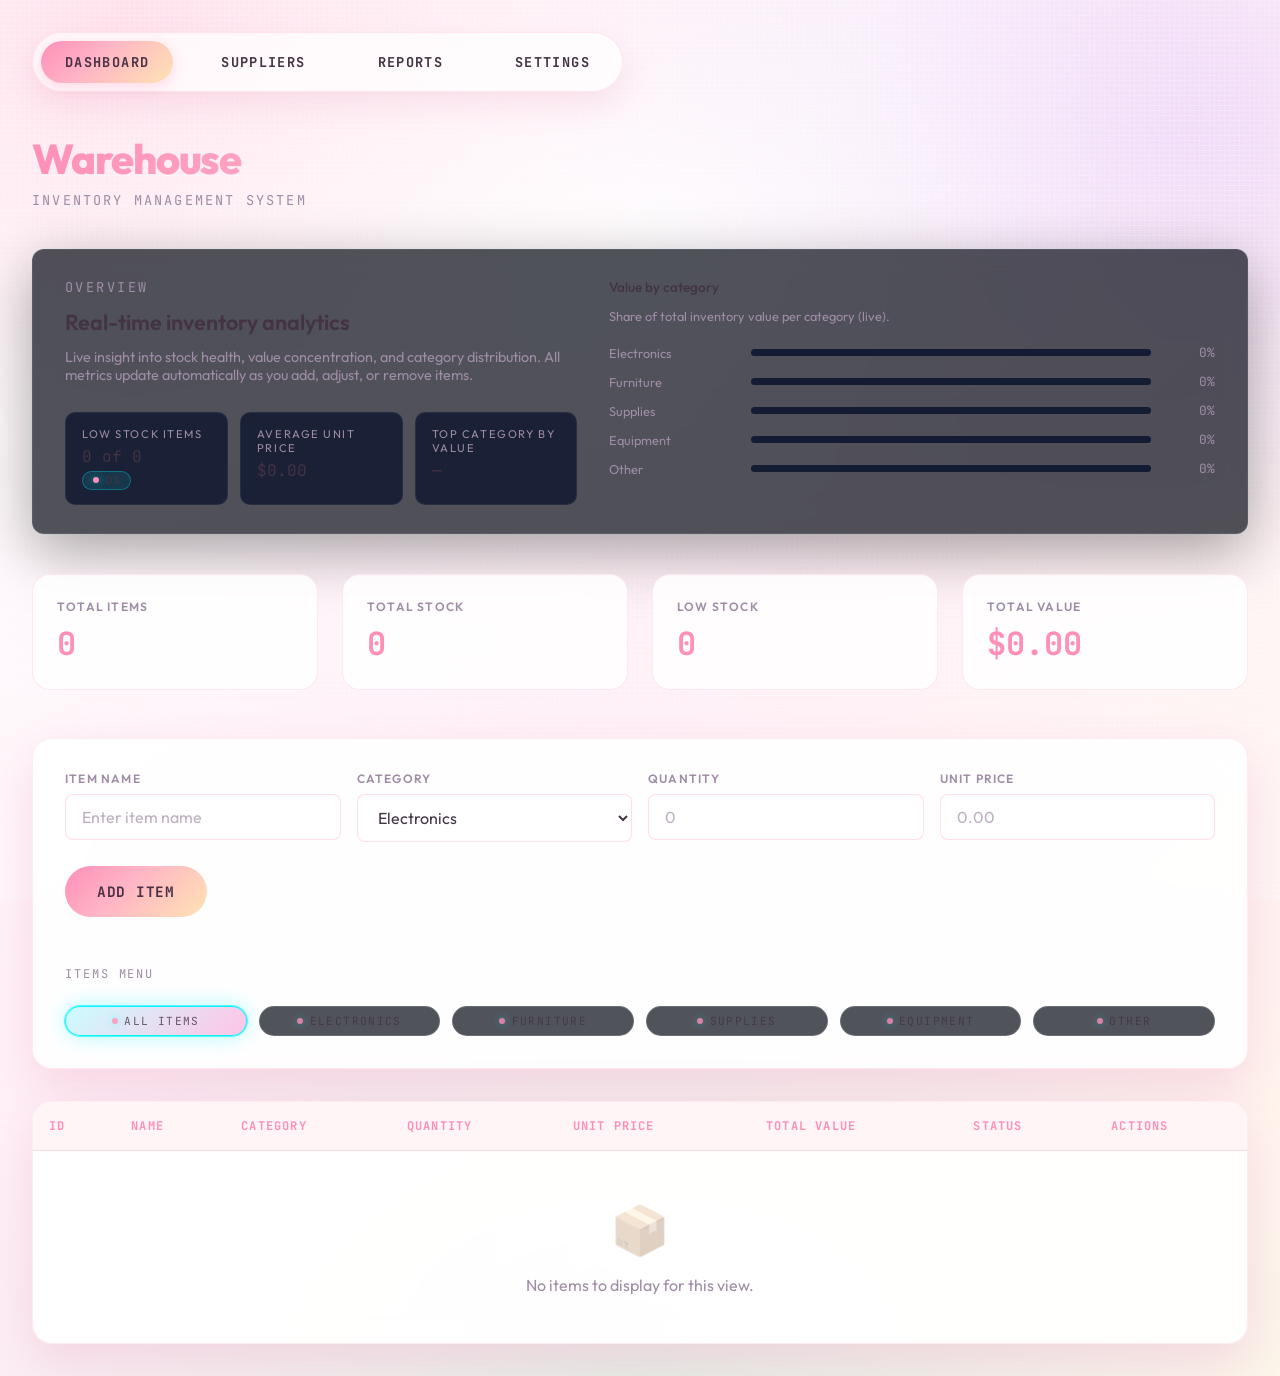
==== commit 8321a453: "feat: Add initial UI and core pages for the Inventory Management System." ====
--- a/index.html
+++ b/index.html
@@ -1,639 +1,20 @@
-<!DOCTYPE html>
+﻿<!DOCTYPE html>
 <html lang="en">
 <head>
     <meta charset="UTF-8">
     <meta name="viewport" content="width=device-width, initial-scale=1.0">
     <title>Inventory Management System</title>
     <link href="https://fonts.googleapis.com/css2?family=JetBrains+Mono:wght@400;700&family=Outfit:wght@300;600;800&display=swap" rel="stylesheet">
-    <style>
-        :root {
-            --steel: #FFF5F7;        /* soft background */
-            --slate: #FFE9F0;        /* card background */
-            --iron: #FADCF8;         /* elevated card */
-            --zinc: #9F8CA5;         /* secondary text */
-            --concrete: #433343;     /* primary text */
-
-            --accent: #FF8FB7;       /* pookie pink */
-            --warning: #FFB36B;      /* warm peach */
-            --success: #7FD6B3;      /* mint */
-
-            --glowCyan: rgba(255, 143, 183, 0.28);
-            --glowMagenta: rgba(186, 141, 255, 0.22);
-            --glowGreen: rgba(127, 214, 179, 0.22);
-        }
-
-        * {
-            margin: 0;
-            padding: 0;
-            box-sizing: border-box;
-        }
-
-        body {
-            font-family: 'Outfit', sans-serif;
-            background:
-                radial-gradient(1200px 700px at 10% 0%, rgba(255, 143, 183, 0.25), transparent 60%),
-                radial-gradient(1100px 700px at 90% 10%, rgba(186, 141, 255, 0.22), transparent 60%),
-                radial-gradient(1200px 800px at 50% 100%, rgba(127, 214, 179, 0.22), transparent 60%),
-                linear-gradient(135deg, #FFFDFE 0%, #FFEFF7 50%, #FFF7EC 100%);
-            color: var(--concrete);
-            min-height: 100vh;
-            padding: 2rem;
-            position: relative;
-            overflow-x: hidden;
-        }
-
-        body::before {
-            content: '';
-            position: fixed;
-            top: 0;
-            left: 0;
-            right: 0;
-            bottom: 0;
-            background: 
-                radial-gradient(900px 550px at 50% 25%, rgba(255, 255, 255, 0.8), transparent 70%),
-                repeating-linear-gradient(0deg, transparent, transparent 4px, rgba(255, 255, 255, 0.2) 4px, rgba(255, 255, 255, 0.2) 5px),
-                repeating-linear-gradient(90deg, transparent, transparent 4px, rgba(255, 255, 255, 0.16) 4px, rgba(255, 255, 255, 0.16) 5px);
-            pointer-events: none;
-            z-index: 1;
-        }
-
-        body::after {
-            content: '';
-            position: fixed;
-            top: 0;
-            left: 0;
-            right: 0;
-            bottom: 0;
-            background:
-                radial-gradient(1200px 900px at 50% 20%, transparent 45%, rgba(255, 255, 255, 0.65) 100%);
-            mix-blend-mode: soft-light;
-            pointer-events: none;
-            z-index: 1;
-        }
-
-        .container {
-            max-width: 1400px;
-            margin: 0 auto;
-            position: relative;
-            z-index: 2;
-        }
-
-        header {
-            margin-bottom: 2.5rem;
-            animation: slideDown 0.6s ease-out;
-        }
-
-        h1 {
-            font-family: 'Outfit', sans-serif;
-            font-size: 2.6rem;
-            font-weight: 800;
-            letter-spacing: -0.03em;
-            background: linear-gradient(120deg, #FF8FB7 0%, #FFB3C6 35%, #BA8DFF 75%, #7FD6B3 100%);
-            -webkit-background-clip: text;
-            -webkit-text-fill-color: transparent;
-            background-clip: text;
-            margin-bottom: 0.4rem;
-        }
-
-        .subtitle {
-            font-family: 'JetBrains Mono', monospace;
-            font-size: 0.85rem;
-            color: var(--zinc);
-            letter-spacing: 0.16em;
-            text-transform: uppercase;
-        }
-
-        .stats-grid {
-            display: grid;
-            grid-template-columns: repeat(auto-fit, minmax(200px, 1fr));
-            gap: 1.5rem;
-            margin-bottom: 3rem;
-            animation: fadeIn 0.8s ease-out 0.2s both;
-        }
-
-        .stat-card {
-            background: rgba(255, 255, 255, 0.86);
-            backdrop-filter: blur(14px);
-            border: 1px solid rgba(255, 143, 183, 0.2);
-            border-radius: 18px;
-            padding: 1.5rem;
-            transition: all 0.3s cubic-bezier(0.4, 0, 0.2, 1);
-            position: relative;
-            overflow: hidden;
-        }
-
-        .stat-card::before {
-            content: '';
-            position: absolute;
-            top: 0;
-            left: 0;
-            right: 0;
-            height: 4px;
-            background: linear-gradient(90deg, #FF8FB7, #FFB36B, #BA8DFF, #7FD6B3);
-            transform: scaleX(0);
-            transform-origin: left;
-            transition: transform 0.3s ease;
-        }
-
-        .stat-card:hover {
-            transform: translateY(-4px);
-            border-color: rgba(255, 143, 183, 0.55);
-            box-shadow:
-                0 18px 40px rgba(219, 156, 191, 0.55);
-        }
-
-        .stat-card:hover::before {
-            transform: scaleX(1);
-        }
-
-        .stat-label {
-            font-size: 0.75rem;
-            text-transform: uppercase;
-            letter-spacing: 0.1em;
-            color: var(--zinc);
-            margin-bottom: 0.5rem;
-            font-weight: 600;
-        }
-
-        .stat-value {
-            font-family: 'JetBrains Mono', monospace;
-            font-size: 2rem;
-            font-weight: 700;
-            color: var(--accent);
-        }
-
-        .controls {
-            background: rgba(255, 255, 255, 0.9);
-            backdrop-filter: blur(16px);
-            border: 1px solid rgba(255, 143, 183, 0.18);
-            border-radius: 20px;
-            padding: 2rem;
-            margin-bottom: 2rem;
-            box-shadow:
-                0 18px 50px rgba(240, 189, 211, 0.55);
-            animation: fadeIn 0.8s ease-out 0.4s both;
-        }
-
-        .form-grid {
-            display: grid;
-            grid-template-columns: repeat(auto-fit, minmax(200px, 1fr));
-            gap: 1rem;
-            margin-bottom: 1.5rem;
-        }
-
-        .form-group {
-            display: flex;
-            flex-direction: column;
-        }
-
-        label {
-            font-size: 0.75rem;
-            text-transform: uppercase;
-            letter-spacing: 0.1em;
-            color: var(--zinc);
-            margin-bottom: 0.5rem;
-            font-weight: 600;
-        }
-
-        input, select {
-            background: rgba(255, 255, 255, 0.9);
-            border: 1px solid rgba(255, 143, 183, 0.3);
-            border-radius: 8px;
-            padding: 0.75rem 1rem;
-            color: var(--concrete);
-            font-family: 'Outfit', sans-serif;
-            font-size: 1rem;
-            transition: all 0.3s ease;
-        }
-
-        input::placeholder {
-            color: rgba(159, 140, 165, 0.7);
-        }
-
-        input:focus, select:focus {
-            outline: none;
-            border-color: rgba(255, 143, 183, 0.9);
-            box-shadow:
-                0 0 0 3px rgba(255, 143, 183, 0.18),
-                0 0 18px rgba(255, 143, 183, 0.22);
-        }
-
-        .btn {
-            background: linear-gradient(135deg, #FF8FB7 0%, #FFB3C6 40%, #FFE3B3 100%);
-            border: none;
-            border-radius: 999px;
-            padding: 1rem 2rem;
-            color: #4A3145;
-            font-family: 'JetBrains Mono', monospace;
-            font-size: 0.9rem;
-            font-weight: 700;
-            text-transform: uppercase;
-            letter-spacing: 0.05em;
-            cursor: pointer;
-            transition: all 0.3s cubic-bezier(0.4, 0, 0.2, 1);
-            position: relative;
-            overflow: hidden;
-        }
-
-        .btn::before {
-            content: '';
-            position: absolute;
-            top: 50%;
-            left: 50%;
-            width: 0;
-            height: 0;
-            border-radius: 50%;
-            background: rgba(255, 255, 255, 0.3);
-            transform: translate(-50%, -50%);
-            transition: width 0.6s, height 0.6s;
-        }
-
-        .btn:hover::before {
-            width: 300px;
-            height: 300px;
-        }
-
-        .btn:hover {
-            transform: translateY(-2px);
-            box-shadow:
-                0 12px 32px rgba(240, 189, 211, 0.7);
-        }
-
-        .btn:active {
-            transform: translateY(0);
-        }
-
-        .btn span {
-            position: relative;
-            z-index: 1;
-        }
-
-        .inventory-table {
-            background: rgba(255, 255, 255, 0.95);
-            backdrop-filter: blur(10px);
-            border: 1px solid rgba(255, 143, 183, 0.18);
-            border-radius: 20px;
-            overflow: hidden;
-            box-shadow:
-                0 18px 50px rgba(240, 189, 211, 0.55);
-            animation: fadeIn 0.8s ease-out 0.6s both;
-        }
-
-        table {
-            width: 100%;
-            border-collapse: collapse;
-        }
-
-        thead {
-            background: rgba(255, 245, 247, 0.95);
-        }
-
-        th {
-            padding: 1rem;
-            text-align: left;
-            font-family: 'JetBrains Mono', monospace;
-            font-size: 0.75rem;
-            text-transform: uppercase;
-            letter-spacing: 0.1em;
-            color: var(--accent);
-            font-weight: 700;
-        }
-
-        tbody tr {
-            border-top: 1px solid rgba(249, 213, 226, 0.9);
-            transition: all 0.3s ease;
-        }
-
-        tbody tr:hover {
-            background: rgba(255, 239, 247, 0.8);
-        }
-
-        td {
-            padding: 1rem;
-            color: var(--concrete);
-        }
-
-        .stock-badge {
-            display: inline-block;
-            padding: 0.25rem 0.75rem;
-            border-radius: 20px;
-            font-size: 0.75rem;
-            font-weight: 600;
-            text-transform: uppercase;
-            letter-spacing: 0.05em;
-        }
-
-        .stock-low {
-            background: rgba(255, 143, 183, 0.16);
-            color: #8F3B5A;
-            border: 1px solid rgba(255, 143, 183, 0.7);
-        }
-
-        .stock-ok {
-            background: rgba(127, 214, 179, 0.18);
-            color: #24594A;
-            border: 1px solid rgba(127, 214, 179, 0.7);
-        }
-
-        .actions {
-            display: flex;
-            gap: 0.5rem;
-        }
-
-        .btn-small {
-            background: rgba(255, 143, 183, 0.08);
-            border: 1px solid rgba(255, 143, 183, 0.6);
-            border-radius: 6px;
-            padding: 0.5rem 1rem;
-            color: var(--accent);
-            font-family: 'JetBrains Mono', monospace;
-            font-size: 0.75rem;
-            font-weight: 600;
-            cursor: pointer;
-            transition: all 0.3s ease;
-        }
-
-        .btn-small:hover {
-            background: rgba(255, 143, 183, 0.18);
-            border-color: rgba(255, 143, 183, 0.9);
-            box-shadow: 0 0 18px rgba(240, 189, 211, 0.7);
-            transform: translateY(-1px);
-        }
-
-        .btn-delete {
-            border-color: rgba(255, 179, 107, 0.9);
-            color: #8C5228;
-            background: rgba(255, 243, 231, 0.9);
-        }
-
-        .btn-delete:hover {
-            background: rgba(255, 215, 183, 0.95);
-            box-shadow: 0 0 22px rgba(255, 215, 183, 0.8);
-        }
-
-        .empty-state {
-            text-align: center;
-            padding: 3rem;
-            color: var(--zinc);
-        }
-
-        .empty-state-icon {
-            font-size: 3rem;
-            margin-bottom: 1rem;
-            opacity: 0.3;
-        }
-
-        .analytics-card {
-            margin-bottom: 2.5rem;
-            padding: 1.75rem 2rem;
-            border-radius: 12px;
-            background: rgba(7, 11, 20, 0.7);
-            border: 1px solid rgba(233, 240, 255, 0.08);
-            backdrop-filter: blur(12px);
-            box-shadow:
-                0 18px 60px rgba(0, 0, 0, 0.35),
-                0 0 0 1px rgba(0, 245, 255, 0.04);
-            display: grid;
-            grid-template-columns: minmax(0, 1.1fr) minmax(0, 1.3fr);
-            gap: 2rem;
-        }
-
-        @media (max-width: 900px) {
-            .analytics-card {
-                grid-template-columns: 1fr;
-            }
-        }
-
-        .analytics-header {
-            font-family: 'JetBrains Mono', monospace;
-            font-size: 0.85rem;
-            text-transform: uppercase;
-            letter-spacing: 0.18em;
-            color: var(--zinc);
-            margin-bottom: 0.75rem;
-        }
-
-        .analytics-title {
-            font-size: 1.35rem;
-            font-weight: 600;
-            margin-bottom: 0.75rem;
-        }
-
-        .analytics-subtitle {
-            font-size: 0.9rem;
-            color: var(--zinc);
-            max-width: 32rem;
-        }
-
-        .analytics-metrics {
-            display: grid;
-            grid-template-columns: repeat(auto-fit, minmax(140px, 1fr));
-            gap: 0.75rem;
-            margin-top: 1.75rem;
-        }
-
-        .analytics-metric {
-            padding: 0.85rem 1rem;
-            border-radius: 10px;
-            background: rgba(14, 22, 48, 0.8);
-            border: 1px solid rgba(233, 240, 255, 0.06);
-        }
-
-        .analytics-metric-label {
-            font-size: 0.7rem;
-            text-transform: uppercase;
-            letter-spacing: 0.14em;
-            color: var(--zinc);
-            margin-bottom: 0.3rem;
-        }
-
-        .analytics-metric-value {
-            font-family: 'JetBrains Mono', monospace;
-            font-size: 1rem;
-        }
-
-        .analytics-metric-pill {
-            display: inline-flex;
-            align-items: center;
-            gap: 0.4rem;
-            padding: 0.1rem 0.6rem;
-            border-radius: 999px;
-            background: rgba(0, 245, 255, 0.1);
-            border: 1px solid rgba(0, 245, 255, 0.3);
-            font-size: 0.7rem;
-            letter-spacing: 0.08em;
-            text-transform: uppercase;
-            margin-top: 0.25rem;
-        }
-
-        .analytics-metric-pill-dot {
-            width: 6px;
-            height: 6px;
-            border-radius: 999px;
-            background: var(--accent);
-            box-shadow: 0 0 8px rgba(0, 245, 255, 0.6);
-        }
-
-        .analytics-bars-title {
-            font-size: 0.85rem;
-            font-weight: 500;
-            margin-bottom: 0.75rem;
-        }
-
-        .analytics-bars-subtitle {
-            font-size: 0.8rem;
-            color: var(--zinc);
-            margin-bottom: 1.25rem;
-        }
-
-        .analytics-bars {
-            display: flex;
-            flex-direction: column;
-            gap: 0.75rem;
-        }
-
-        .analytics-bar-row {
-            display: grid;
-            grid-template-columns: 130px 1fr 52px;
-            gap: 0.75rem;
-            align-items: center;
-            font-size: 0.8rem;
-        }
-
-        .analytics-bar-label {
-            color: var(--zinc);
-        }
-
-        .analytics-bar-track {
-            position: relative;
-            height: 7px;
-            border-radius: 999px;
-            background: rgba(14, 22, 48, 0.9);
-            overflow: hidden;
-        }
-
-        .analytics-bar-fill {
-            position: absolute;
-            inset: 0;
-            width: 0%;
-            border-radius: inherit;
-            background: linear-gradient(90deg, var(--accent), var(--warning), var(--success));
-            box-shadow: 0 0 18px rgba(0, 245, 255, 0.25);
-            transition: width 0.3s ease-out;
-        }
-
-        .analytics-bar-value {
-            text-align: right;
-            font-family: 'JetBrains Mono', monospace;
-            color: var(--zinc);
-        }
-
-        .menu-grid {
-            display: grid;
-            grid-template-columns: repeat(auto-fit, minmax(140px, 1fr));
-            gap: 0.75rem;
-            margin-top: 1.5rem;
-        }
-
-        .menu-card {
-            margin-top: 1.5rem;
-            padding-top: 1.5rem;
-            border-top: 1px solid rgba(233, 240, 255, 0.08);
-        }
-
-        .menu-title {
-            font-family: 'JetBrains Mono', monospace;
-            font-size: 0.75rem;
-            text-transform: uppercase;
-            letter-spacing: 0.16em;
-            color: var(--zinc);
-            margin-bottom: 0.5rem;
-        }
-
-        .menu-item {
-            background: rgba(7, 11, 20, 0.7);
-            border-radius: 999px;
-            padding: 0.45rem 0.9rem;
-            border: 1px solid rgba(233, 240, 255, 0.16);
-            color: var(--concrete);
-            font-family: 'JetBrains Mono', monospace;
-            font-size: 0.7rem;
-            text-transform: uppercase;
-            letter-spacing: 0.12em;
-            cursor: pointer;
-            display: inline-flex;
-            align-items: center;
-            justify-content: center;
-            gap: 0.4rem;
-            transition: all 0.25s ease;
-        }
-
-        .menu-item span {
-            opacity: 0.8;
-        }
-
-        .menu-item-dot {
-            width: 6px;
-            height: 6px;
-            border-radius: 50%;
-            background: var(--accent);
-            box-shadow: 0 0 8px rgba(0, 245, 255, 0.6);
-        }
-
-        .menu-item:hover {
-            border-color: rgba(0, 245, 255, 0.85);
-            box-shadow: 0 0 18px rgba(0, 245, 255, 0.28);
-            transform: translateY(-1px);
-        }
-
-        .menu-item.active {
-            background: linear-gradient(135deg, rgba(0, 245, 255, 0.2), rgba(255, 46, 166, 0.28));
-            border-color: rgba(0, 245, 255, 0.95);
-            box-shadow:
-                0 0 0 1px rgba(0, 245, 255, 0.6),
-                0 0 22px rgba(0, 245, 255, 0.32);
-        }
-
-        @keyframes slideDown {
-            from {
-                opacity: 0;
-                transform: translateY(-30px);
-            }
-            to {
-                opacity: 1;
-                transform: translateY(0);
-            }
-        }
-
-        @keyframes fadeIn {
-            from {
-                opacity: 0;
-                transform: translateY(20px);
-            }
-            to {
-                opacity: 1;
-                transform: translateY(0);
-            }
-        }
-
-        @keyframes rowAppear {
-            from {
-                opacity: 0;
-                transform: translateX(-20px);
-            }
-            to {
-                opacity: 1;
-                transform: translateX(0);
-            }
-        }
-
-        .row-enter {
-            animation: rowAppear 0.4s ease-out;
-        }
-    </style>
+    <link rel="stylesheet" href="styles.css">
 </head>
 <body>
     <div class="container">
+                <nav class="top-nav">
+            <a href="index.html" class="nav-link active">Dashboard</a>
+            <a href="suppliers.html" class="nav-link">Suppliers</a>
+            <a href="reports.html" class="nav-link">Reports</a>
+            <a href="settings.html" class="nav-link">Settings</a>
+        </nav>
         <header>
             <h1>Warehouse</h1>
             <div class="subtitle">Inventory Management System</div>
--- a/styles.css
+++ b/styles.css
@@ -0,0 +1,672 @@
+﻿:root {
+            --steel: #FFF5F7;        /* soft background */
+            --slate: #FFE9F0;        /* card background */
+            --iron: #FADCF8;         /* elevated card */
+            --zinc: #9F8CA5;         /* secondary text */
+            --concrete: #433343;     /* primary text */
+
+            --accent: #FF8FB7;       /* pookie pink */
+            --warning: #FFB36B;      /* warm peach */
+            --success: #7FD6B3;      /* mint */
+
+            --glowCyan: rgba(255, 143, 183, 0.28);
+            --glowMagenta: rgba(186, 141, 255, 0.22);
+            --glowGreen: rgba(127, 214, 179, 0.22);
+        }
+
+        * {
+            margin: 0;
+            padding: 0;
+            box-sizing: border-box;
+        }
+
+        body {
+            font-family: 'Outfit', sans-serif;
+            background:
+                radial-gradient(1200px 700px at 10% 0%, rgba(255, 143, 183, 0.25), transparent 60%),
+                radial-gradient(1100px 700px at 90% 10%, rgba(186, 141, 255, 0.22), transparent 60%),
+                radial-gradient(1200px 800px at 50% 100%, rgba(127, 214, 179, 0.22), transparent 60%),
+                linear-gradient(135deg, #FFFDFE 0%, #FFEFF7 50%, #FFF7EC 100%);
+            color: var(--concrete);
+            min-height: 100vh;
+            padding: 2rem;
+            position: relative;
+            overflow-x: hidden;
+        }
+
+        body::before {
+            content: '';
+            position: fixed;
+            top: 0;
+            left: 0;
+            right: 0;
+            bottom: 0;
+            background: 
+                radial-gradient(900px 550px at 50% 25%, rgba(255, 255, 255, 0.8), transparent 70%),
+                repeating-linear-gradient(0deg, transparent, transparent 4px, rgba(255, 255, 255, 0.2) 4px, rgba(255, 255, 255, 0.2) 5px),
+                repeating-linear-gradient(90deg, transparent, transparent 4px, rgba(255, 255, 255, 0.16) 4px, rgba(255, 255, 255, 0.16) 5px);
+            pointer-events: none;
+            z-index: 1;
+        }
+
+        body::after {
+            content: '';
+            position: fixed;
+            top: 0;
+            left: 0;
+            right: 0;
+            bottom: 0;
+            background:
+                radial-gradient(1200px 900px at 50% 20%, transparent 45%, rgba(255, 255, 255, 0.65) 100%);
+            mix-blend-mode: soft-light;
+            pointer-events: none;
+            z-index: 1;
+        }
+
+        .container {
+            max-width: 1400px;
+            margin: 0 auto;
+            position: relative;
+            z-index: 2;
+        }
+
+        header {
+            margin-bottom: 2.5rem;
+            animation: slideDown 0.6s ease-out;
+        }
+
+        h1 {
+            font-family: 'Outfit', sans-serif;
+            font-size: 2.6rem;
+            font-weight: 800;
+            letter-spacing: -0.03em;
+            background: linear-gradient(120deg, #FF8FB7 0%, #FFB3C6 35%, #BA8DFF 75%, #7FD6B3 100%);
+            -webkit-background-clip: text;
+            -webkit-text-fill-color: transparent;
+            background-clip: text;
+            margin-bottom: 0.4rem;
+        }
+
+        .subtitle {
+            font-family: 'JetBrains Mono', monospace;
+            font-size: 0.85rem;
+            color: var(--zinc);
+            letter-spacing: 0.16em;
+            text-transform: uppercase;
+        }
+
+        .stats-grid {
+            display: grid;
+            grid-template-columns: repeat(auto-fit, minmax(200px, 1fr));
+            gap: 1.5rem;
+            margin-bottom: 3rem;
+            animation: fadeIn 0.8s ease-out 0.2s both;
+        }
+
+        .stat-card {
+            background: rgba(255, 255, 255, 0.86);
+            backdrop-filter: blur(14px);
+            border: 1px solid rgba(255, 143, 183, 0.2);
+            border-radius: 18px;
+            padding: 1.5rem;
+            transition: all 0.3s cubic-bezier(0.4, 0, 0.2, 1);
+            position: relative;
+            overflow: hidden;
+        }
+
+        .stat-card::before {
+            content: '';
+            position: absolute;
+            top: 0;
+            left: 0;
+            right: 0;
+            height: 4px;
+            background: linear-gradient(90deg, #FF8FB7, #FFB36B, #BA8DFF, #7FD6B3);
+            transform: scaleX(0);
+            transform-origin: left;
+            transition: transform 0.3s ease;
+        }
+
+        .stat-card:hover {
+            transform: translateY(-4px);
+            border-color: rgba(255, 143, 183, 0.55);
+            box-shadow:
+                0 18px 40px rgba(219, 156, 191, 0.55);
+        }
+
+        .stat-card:hover::before {
+            transform: scaleX(1);
+        }
+
+        .stat-label {
+            font-size: 0.75rem;
+            text-transform: uppercase;
+            letter-spacing: 0.1em;
+            color: var(--zinc);
+            margin-bottom: 0.5rem;
+            font-weight: 600;
+        }
+
+        .stat-value {
+            font-family: 'JetBrains Mono', monospace;
+            font-size: 2rem;
+            font-weight: 700;
+            color: var(--accent);
+        }
+
+        .controls {
+            background: rgba(255, 255, 255, 0.9);
+            backdrop-filter: blur(16px);
+            border: 1px solid rgba(255, 143, 183, 0.18);
+            border-radius: 20px;
+            padding: 2rem;
+            margin-bottom: 2rem;
+            box-shadow:
+                0 18px 50px rgba(240, 189, 211, 0.55);
+            animation: fadeIn 0.8s ease-out 0.4s both;
+        }
+
+        .form-grid {
+            display: grid;
+            grid-template-columns: repeat(auto-fit, minmax(200px, 1fr));
+            gap: 1rem;
+            margin-bottom: 1.5rem;
+        }
+
+        .form-group {
+            display: flex;
+            flex-direction: column;
+        }
+
+        label {
+            font-size: 0.75rem;
+            text-transform: uppercase;
+            letter-spacing: 0.1em;
+            color: var(--zinc);
+            margin-bottom: 0.5rem;
+            font-weight: 600;
+        }
+
+        input, select {
+            background: rgba(255, 255, 255, 0.9);
+            border: 1px solid rgba(255, 143, 183, 0.3);
+            border-radius: 8px;
+            padding: 0.75rem 1rem;
+            color: var(--concrete);
+            font-family: 'Outfit', sans-serif;
+            font-size: 1rem;
+            transition: all 0.3s ease;
+        }
+
+        input::placeholder {
+            color: rgba(159, 140, 165, 0.7);
+        }
+
+        input:focus, select:focus {
+            outline: none;
+            border-color: rgba(255, 143, 183, 0.9);
+            box-shadow:
+                0 0 0 3px rgba(255, 143, 183, 0.18),
+                0 0 18px rgba(255, 143, 183, 0.22);
+        }
+
+        .btn {
+            background: linear-gradient(135deg, #FF8FB7 0%, #FFB3C6 40%, #FFE3B3 100%);
+            border: none;
+            border-radius: 999px;
+            padding: 1rem 2rem;
+            color: #4A3145;
+            font-family: 'JetBrains Mono', monospace;
+            font-size: 0.9rem;
+            font-weight: 700;
+            text-transform: uppercase;
+            letter-spacing: 0.05em;
+            cursor: pointer;
+            transition: all 0.3s cubic-bezier(0.4, 0, 0.2, 1);
+            position: relative;
+            overflow: hidden;
+        }
+
+        .btn::before {
+            content: '';
+            position: absolute;
+            top: 50%;
+            left: 50%;
+            width: 0;
+            height: 0;
+            border-radius: 50%;
+            background: rgba(255, 255, 255, 0.3);
+            transform: translate(-50%, -50%);
+            transition: width 0.6s, height 0.6s;
+        }
+
+        .btn:hover::before {
+            width: 300px;
+            height: 300px;
+        }
+
+        .btn:hover {
+            transform: translateY(-2px);
+            box-shadow:
+                0 12px 32px rgba(240, 189, 211, 0.7);
+        }
+
+        .btn:active {
+            transform: translateY(0);
+        }
+
+        .btn span {
+            position: relative;
+            z-index: 1;
+        }
+
+        .inventory-table {
+            background: rgba(255, 255, 255, 0.95);
+            backdrop-filter: blur(10px);
+            border: 1px solid rgba(255, 143, 183, 0.18);
+            border-radius: 20px;
+            overflow: hidden;
+            box-shadow:
+                0 18px 50px rgba(240, 189, 211, 0.55);
+            animation: fadeIn 0.8s ease-out 0.6s both;
+        }
+
+        table {
+            width: 100%;
+            border-collapse: collapse;
+        }
+
+        thead {
+            background: rgba(255, 245, 247, 0.95);
+        }
+
+        th {
+            padding: 1rem;
+            text-align: left;
+            font-family: 'JetBrains Mono', monospace;
+            font-size: 0.75rem;
+            text-transform: uppercase;
+            letter-spacing: 0.1em;
+            color: var(--accent);
+            font-weight: 700;
+        }
+
+        tbody tr {
+            border-top: 1px solid rgba(249, 213, 226, 0.9);
+            transition: all 0.3s ease;
+        }
+
+        tbody tr:hover {
+            background: rgba(255, 239, 247, 0.8);
+        }
+
+        td {
+            padding: 1rem;
+            color: var(--concrete);
+        }
+
+        .stock-badge {
+            display: inline-block;
+            padding: 0.25rem 0.75rem;
+            border-radius: 20px;
+            font-size: 0.75rem;
+            font-weight: 600;
+            text-transform: uppercase;
+            letter-spacing: 0.05em;
+        }
+
+        .stock-low {
+            background: rgba(255, 143, 183, 0.16);
+            color: #8F3B5A;
+            border: 1px solid rgba(255, 143, 183, 0.7);
+        }
+
+        .stock-ok {
+            background: rgba(127, 214, 179, 0.18);
+            color: #24594A;
+            border: 1px solid rgba(127, 214, 179, 0.7);
+        }
+
+        .actions {
+            display: flex;
+            gap: 0.5rem;
+        }
+
+        .btn-small {
+            background: rgba(255, 143, 183, 0.08);
+            border: 1px solid rgba(255, 143, 183, 0.6);
+            border-radius: 6px;
+            padding: 0.5rem 1rem;
+            color: var(--accent);
+            font-family: 'JetBrains Mono', monospace;
+            font-size: 0.75rem;
+            font-weight: 600;
+            cursor: pointer;
+            transition: all 0.3s ease;
+        }
+
+        .btn-small:hover {
+            background: rgba(255, 143, 183, 0.18);
+            border-color: rgba(255, 143, 183, 0.9);
+            box-shadow: 0 0 18px rgba(240, 189, 211, 0.7);
+            transform: translateY(-1px);
+        }
+
+        .btn-delete {
+            border-color: rgba(255, 179, 107, 0.9);
+            color: #8C5228;
+            background: rgba(255, 243, 231, 0.9);
+        }
+
+        .btn-delete:hover {
+            background: rgba(255, 215, 183, 0.95);
+            box-shadow: 0 0 22px rgba(255, 215, 183, 0.8);
+        }
+
+        .empty-state {
+            text-align: center;
+            padding: 3rem;
+            color: var(--zinc);
+        }
+
+        .empty-state-icon {
+            font-size: 3rem;
+            margin-bottom: 1rem;
+            opacity: 0.3;
+        }
+
+        .analytics-card {
+            margin-bottom: 2.5rem;
+            padding: 1.75rem 2rem;
+            border-radius: 12px;
+            background: rgba(7, 11, 20, 0.7);
+            border: 1px solid rgba(233, 240, 255, 0.08);
+            backdrop-filter: blur(12px);
+            box-shadow:
+                0 18px 60px rgba(0, 0, 0, 0.35),
+                0 0 0 1px rgba(0, 245, 255, 0.04);
+            display: grid;
+            grid-template-columns: minmax(0, 1.1fr) minmax(0, 1.3fr);
+            gap: 2rem;
+        }
+
+        @media (max-width: 900px) {
+            .analytics-card {
+                grid-template-columns: 1fr;
+            }
+        }
+
+        .analytics-header {
+            font-family: 'JetBrains Mono', monospace;
+            font-size: 0.85rem;
+            text-transform: uppercase;
+            letter-spacing: 0.18em;
+            color: var(--zinc);
+            margin-bottom: 0.75rem;
+        }
+
+        .analytics-title {
+            font-size: 1.35rem;
+            font-weight: 600;
+            margin-bottom: 0.75rem;
+        }
+
+        .analytics-subtitle {
+            font-size: 0.9rem;
+            color: var(--zinc);
+            max-width: 32rem;
+        }
+
+        .analytics-metrics {
+            display: grid;
+            grid-template-columns: repeat(auto-fit, minmax(140px, 1fr));
+            gap: 0.75rem;
+            margin-top: 1.75rem;
+        }
+
+        .analytics-metric {
+            padding: 0.85rem 1rem;
+            border-radius: 10px;
+            background: rgba(14, 22, 48, 0.8);
+            border: 1px solid rgba(233, 240, 255, 0.06);
+        }
+
+        .analytics-metric-label {
+            font-size: 0.7rem;
+            text-transform: uppercase;
+            letter-spacing: 0.14em;
+            color: var(--zinc);
+            margin-bottom: 0.3rem;
+        }
+
+        .analytics-metric-value {
+            font-family: 'JetBrains Mono', monospace;
+            font-size: 1rem;
+        }
+
+        .analytics-metric-pill {
+            display: inline-flex;
+            align-items: center;
+            gap: 0.4rem;
+            padding: 0.1rem 0.6rem;
+            border-radius: 999px;
+            background: rgba(0, 245, 255, 0.1);
+            border: 1px solid rgba(0, 245, 255, 0.3);
+            font-size: 0.7rem;
+            letter-spacing: 0.08em;
+            text-transform: uppercase;
+            margin-top: 0.25rem;
+        }
+
+        .analytics-metric-pill-dot {
+            width: 6px;
+            height: 6px;
+            border-radius: 999px;
+            background: var(--accent);
+            box-shadow: 0 0 8px rgba(0, 245, 255, 0.6);
+        }
+
+        .analytics-bars-title {
+            font-size: 0.85rem;
+            font-weight: 500;
+            margin-bottom: 0.75rem;
+        }
+
+        .analytics-bars-subtitle {
+            font-size: 0.8rem;
+            color: var(--zinc);
+            margin-bottom: 1.25rem;
+        }
+
+        .analytics-bars {
+            display: flex;
+            flex-direction: column;
+            gap: 0.75rem;
+        }
+
+        .analytics-bar-row {
+            display: grid;
+            grid-template-columns: 130px 1fr 52px;
+            gap: 0.75rem;
+            align-items: center;
+            font-size: 0.8rem;
+        }
+
+        .analytics-bar-label {
+            color: var(--zinc);
+        }
+
+        .analytics-bar-track {
+            position: relative;
+            height: 7px;
+            border-radius: 999px;
+            background: rgba(14, 22, 48, 0.9);
+            overflow: hidden;
+        }
+
+        .analytics-bar-fill {
+            position: absolute;
+            inset: 0;
+            width: 0%;
+            border-radius: inherit;
+            background: linear-gradient(90deg, var(--accent), var(--warning), var(--success));
+            box-shadow: 0 0 18px rgba(0, 245, 255, 0.25);
+            transition: width 0.3s ease-out;
+        }
+
+        .analytics-bar-value {
+            text-align: right;
+            font-family: 'JetBrains Mono', monospace;
+            color: var(--zinc);
+        }
+
+        .menu-grid {
+            display: grid;
+            grid-template-columns: repeat(auto-fit, minmax(140px, 1fr));
+            gap: 0.75rem;
+            margin-top: 1.5rem;
+        }
+
+        .menu-card {
+            margin-top: 1.5rem;
+            padding-top: 1.5rem;
+            border-top: 1px solid rgba(233, 240, 255, 0.08);
+        }
+
+        .menu-title {
+            font-family: 'JetBrains Mono', monospace;
+            font-size: 0.75rem;
+            text-transform: uppercase;
+            letter-spacing: 0.16em;
+            color: var(--zinc);
+            margin-bottom: 0.5rem;
+        }
+
+        .menu-item {
+            background: rgba(7, 11, 20, 0.7);
+            border-radius: 999px;
+            padding: 0.45rem 0.9rem;
+            border: 1px solid rgba(233, 240, 255, 0.16);
+            color: var(--concrete);
+            font-family: 'JetBrains Mono', monospace;
+            font-size: 0.7rem;
+            text-transform: uppercase;
+            letter-spacing: 0.12em;
+            cursor: pointer;
+            display: inline-flex;
+            align-items: center;
+            justify-content: center;
+            gap: 0.4rem;
+            transition: all 0.25s ease;
+        }
+
+        .menu-item span {
+            opacity: 0.8;
+        }
+
+        .menu-item-dot {
+            width: 6px;
+            height: 6px;
+            border-radius: 50%;
+            background: var(--accent);
+            box-shadow: 0 0 8px rgba(0, 245, 255, 0.6);
+        }
+
+        .menu-item:hover {
+            border-color: rgba(0, 245, 255, 0.85);
+            box-shadow: 0 0 18px rgba(0, 245, 255, 0.28);
+            transform: translateY(-1px);
+        }
+
+        .menu-item.active {
+            background: linear-gradient(135deg, rgba(0, 245, 255, 0.2), rgba(255, 46, 166, 0.28));
+            border-color: rgba(0, 245, 255, 0.95);
+            box-shadow:
+                0 0 0 1px rgba(0, 245, 255, 0.6),
+                0 0 22px rgba(0, 245, 255, 0.32);
+        }
+
+        @keyframes slideDown {
+            from {
+                opacity: 0;
+                transform: translateY(-30px);
+            }
+            to {
+                opacity: 1;
+                transform: translateY(0);
+            }
+        }
+
+        @keyframes fadeIn {
+            from {
+                opacity: 0;
+                transform: translateY(20px);
+            }
+            to {
+                opacity: 1;
+                transform: translateY(0);
+            }
+        }
+
+        @keyframes rowAppear {
+            from {
+                opacity: 0;
+                transform: translateX(-20px);
+            }
+            to {
+                opacity: 1;
+                transform: translateX(0);
+            }
+        }
+
+        .row-enter {
+            animation: rowAppear 0.4s ease-out;
+        }
+
+/* Navigation Bar */
+.top-nav {
+    display: flex;
+    gap: 1.5rem;
+    margin-bottom: 2.5rem;
+    padding: 0.5rem;
+    background: rgba(255, 255, 255, 0.7);
+    backdrop-filter: blur(12px);
+    border: 1px solid rgba(255, 143, 183, 0.2);
+    border-radius: 999px;
+    box-shadow: 0 12px 32px rgba(240, 189, 211, 0.4);
+    animation: fadeIn 0.8s ease-out 0.1s both;
+    width: max-content;
+    flex-wrap: wrap;
+}
+
+.nav-link {
+    text-decoration: none;
+    color: var(--concrete);
+    font-family: 'JetBrains Mono', monospace;
+    font-size: 0.85rem;
+    font-weight: 700;
+    text-transform: uppercase;
+    letter-spacing: 0.1em;
+    padding: 0.75rem 1.5rem;
+    border-radius: 999px;
+    transition: all 0.3s ease;
+    display: flex;
+    align-items: center;
+    gap: 0.5rem;
+}
+
+.nav-link:hover {
+    background: rgba(255, 143, 183, 0.12);
+    color: var(--accent);
+}
+
+.nav-link.active {
+    background: linear-gradient(135deg, #FF8FB7 0%, #FFB3C6 40%, #FFE3B3 100%);
+    color: #4A3145;
+    box-shadow: 0 4px 15px rgba(255, 143, 183, 0.3);
+}
+
+.nav-link.active:hover {
+    color: #4A3145;
+    transform: translateY(-1px);
+}
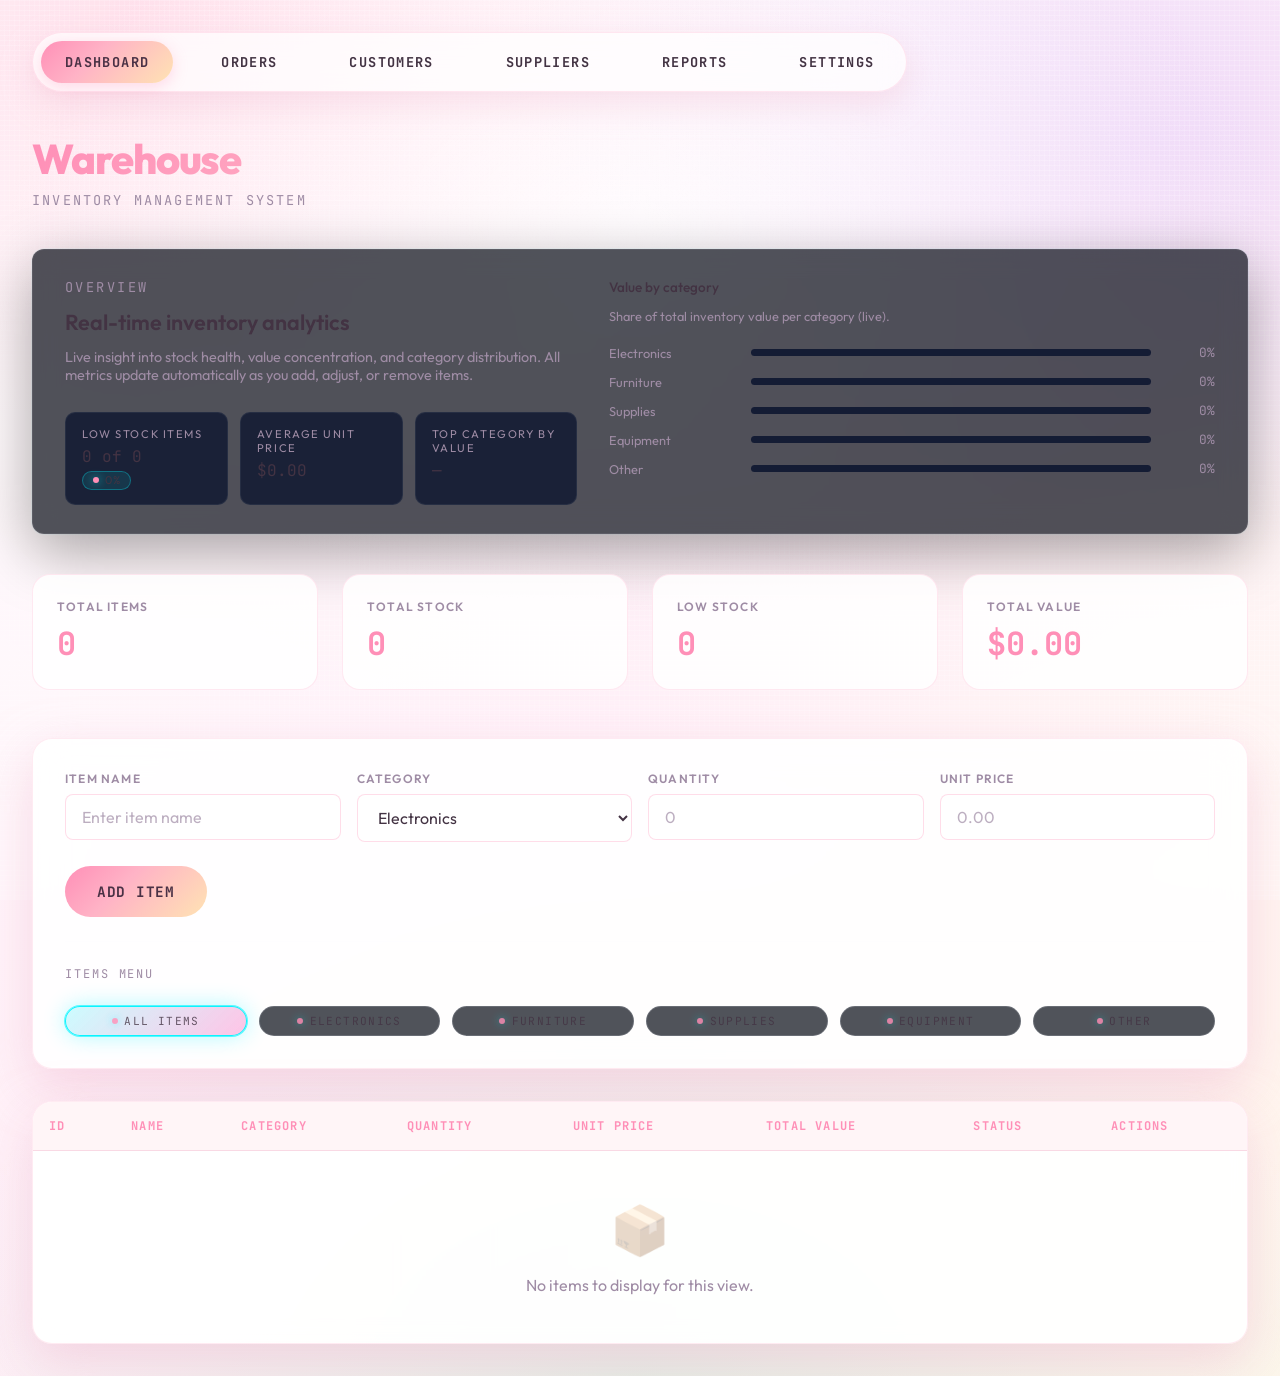
==== commit a3cf56b4: "feat: Add customer and order management pages and integrate them into the navigation." ====
--- a/index.html
+++ b/index.html
@@ -1,4 +1,4 @@
-﻿<!DOCTYPE html>
+<!DOCTYPE html>
 <html lang="en">
 <head>
     <meta charset="UTF-8">
@@ -11,6 +11,8 @@
     <div class="container">
                 <nav class="top-nav">
             <a href="index.html" class="nav-link active">Dashboard</a>
+            <a href="orders.html" class="nav-link">Orders</a>
+            <a href="customers.html" class="nav-link">Customers</a>
             <a href="suppliers.html" class="nav-link">Suppliers</a>
             <a href="reports.html" class="nav-link">Reports</a>
             <a href="settings.html" class="nav-link">Settings</a>
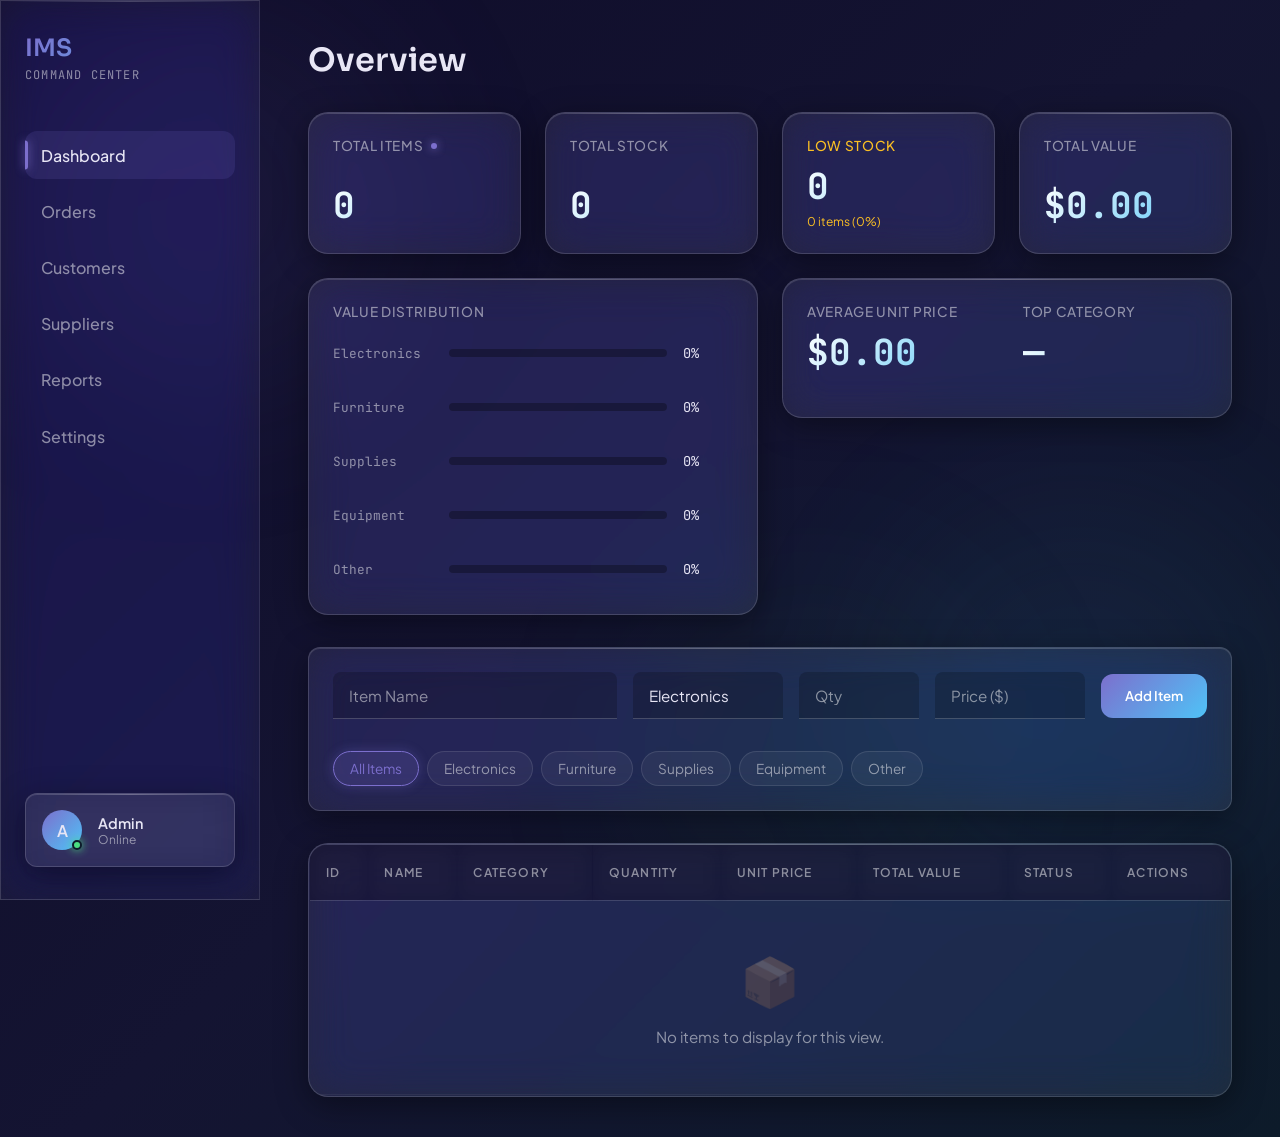
==== commit 3a7a3d4f: "refactor: redesign dashboard layout using bento-grid and glassmorphism components" ====
--- a/index.html
+++ b/index.html
@@ -4,128 +4,121 @@
     <meta charset="UTF-8">
     <meta name="viewport" content="width=device-width, initial-scale=1.0">
     <title>Inventory Management System</title>
-    <link href="https://fonts.googleapis.com/css2?family=JetBrains+Mono:wght@400;700&family=Outfit:wght@300;600;800&display=swap" rel="stylesheet">
+    <link rel="stylesheet" href="design-tokens.css">
     <link rel="stylesheet" href="styles.css">
 </head>
 <body>
-    <div class="container">
-                <nav class="top-nav">
-            <a href="index.html" class="nav-link active">Dashboard</a>
-            <a href="orders.html" class="nav-link">Orders</a>
-            <a href="customers.html" class="nav-link">Customers</a>
-            <a href="suppliers.html" class="nav-link">Suppliers</a>
-            <a href="reports.html" class="nav-link">Reports</a>
-            <a href="settings.html" class="nav-link">Settings</a>
-        </nav>
-        <header>
-            <h1>Warehouse</h1>
-            <div class="subtitle">Inventory Management System</div>
-        </header>
-
-        <section class="analytics-card" aria-label="Real-time inventory analytics">
-            <div>
-                <div class="analytics-header">Overview</div>
-                <div class="analytics-title">Real-time inventory analytics</div>
-                <div class="analytics-subtitle">
-                    Live insight into stock health, value concentration, and category distribution.
-                    All metrics update automatically as you add, adjust, or remove items.
-                </div>
-
-                <div class="analytics-metrics">
-                    <div class="analytics-metric">
-                        <div class="analytics-metric-label">Low stock items</div>
-                        <div class="analytics-metric-value" id="lowStockSummary">0</div>
-                        <div class="analytics-metric-pill">
-                            <span class="analytics-metric-pill-dot"></span>
-                            <span id="lowStockPercent">0%</span>
+    <div class="bg-orbs"><div class="orb-3"></div></div>
+    
+    <div class="app-container">
+        <!-- Sidebar -->
+        <aside class="sidebar glass">
+            <div class="brand">
+                <h1>IMS</h1>
+                <div class="subtitle">Command Center</div>
+            </div>
+            
+            <nav class="nav-links">
+                <a href="index.html" class="nav-link active">Dashboard</a>
+                <a href="orders.html" class="nav-link">Orders</a>
+                <a href="customers.html" class="nav-link">Customers</a>
+                <a href="suppliers.html" class="nav-link">Suppliers</a>
+                <a href="reports.html" class="nav-link">Reports</a>
+                <a href="settings.html" class="nav-link">Settings</a>
+            </nav>
+
+            <div class="user-profile glass" style="padding: 1rem; border-radius: 12px; margin-top: auto; justify-content: flex-start; cursor: pointer;">
+                <div class="avatar">
+                    A
+                    <div class="status-dot"></div>
+                </div>
+                <div>
+                    <div style="font-weight: 600; font-size: 0.9rem;">Admin</div>
+                    <div style="font-size: 0.75rem; color: var(--text-muted);">Online</div>
+                </div>
+            </div>
+        </aside>
+
+        <!-- Main Content -->
+        <main class="animate-stagger">
+            <header class="page-header">
+                <h2>Overview</h2>
+            </header>
+
+            <div class="bento-grid">
+                <!-- Stat Cards -->
+                <div class="bento-card glass">
+                    <div class="stat-label">Total Items <div class="live-indicator"></div></div>
+                    <div class="stat-value" id="totalItems">0</div>
+                </div>
+                
+                <div class="bento-card glass">
+                    <div class="stat-label">Total Stock</div>
+                    <div class="stat-value" id="totalStock">0</div>
+                </div>
+                
+                <div class="bento-card glass">
+                    <div class="stat-label" style="color: var(--warning);">Low Stock</div>
+                    <div class="stat-value" id="lowStock">0</div>
+                    <div style="font-size: 0.75rem; color: var(--warning); margin-top: 0.25rem;"><span id="lowStockSummary">0</span> items (<span id="lowStockPercent">0%</span>)</div>
+                </div>
+                
+                <div class="bento-card glass">
+                    <div class="stat-label">Total Value</div>
+                    <div class="stat-value" id="totalValue">$0</div>
+                </div>
+
+                <!-- Analytics Card -->
+                <div class="bento-card large glass">
+                    <div class="stat-label" style="margin-bottom: 1.5rem;">Value Distribution</div>
+                    <div class="analytics-wrapper" id="categoryBars">
+                        <div class="bar-row">
+                            <div class="td-mono" style="font-size: 0.8rem; color: var(--text-muted);">Electronics</div>
+                            <div class="bar-track"><div class="bar-fill" data-category="Electronics" style="width: 0%;"></div></div>
+                            <div class="td-mono" style="font-size: 0.85rem;" data-category-label="Electronics">0%</div>
+                        </div>
+                        <div class="bar-row">
+                            <div class="td-mono" style="font-size: 0.8rem; color: var(--text-muted);">Furniture</div>
+                            <div class="bar-track"><div class="bar-fill" data-category="Furniture" style="width: 0%;"></div></div>
+                            <div class="td-mono" style="font-size: 0.85rem;" data-category-label="Furniture">0%</div>
+                        </div>
+                        <div class="bar-row">
+                            <div class="td-mono" style="font-size: 0.8rem; color: var(--text-muted);">Supplies</div>
+                            <div class="bar-track"><div class="bar-fill" data-category="Supplies" style="width: 0%;"></div></div>
+                            <div class="td-mono" style="font-size: 0.85rem;" data-category-label="Supplies">0%</div>
+                        </div>
+                        <div class="bar-row">
+                            <div class="td-mono" style="font-size: 0.8rem; color: var(--text-muted);">Equipment</div>
+                            <div class="bar-track"><div class="bar-fill" data-category="Equipment" style="width: 0%;"></div></div>
+                            <div class="td-mono" style="font-size: 0.85rem;" data-category-label="Equipment">0%</div>
+                        </div>
+                        <div class="bar-row">
+                            <div class="td-mono" style="font-size: 0.8rem; color: var(--text-muted);">Other</div>
+                            <div class="bar-track"><div class="bar-fill" data-category="Other" style="width: 0%;"></div></div>
+                            <div class="td-mono" style="font-size: 0.85rem;" data-category-label="Other">0%</div>
                         </div>
                     </div>
-
-                    <div class="analytics-metric">
-                        <div class="analytics-metric-label">Average unit price</div>
-                        <div class="analytics-metric-value" id="avgPrice">$0.00</div>
+                </div>
+
+                <div class="bento-card wide glass" style="flex-direction: row; gap: 2rem;">
+                    <div style="flex: 1">
+                        <div class="stat-label">Average Unit Price</div>
+                        <div class="stat-value" id="avgPrice">$0.00</div>
                     </div>
-
-                    <div class="analytics-metric">
-                        <div class="analytics-metric-label">Top category by value</div>
-                        <div class="analytics-metric-value" id="topCategory">—</div>
+                    <div style="flex: 1">
+                        <div class="stat-label">Top Category</div>
+                        <div class="stat-value" id="topCategory">—</div>
                     </div>
                 </div>
             </div>
 
-            <div>
-                <div class="analytics-bars-title">Value by category</div>
-                <div class="analytics-bars-subtitle">
-                    Share of total inventory value per category (live).
-                </div>
-                <div class="analytics-bars" id="categoryBars">
-                    <div class="analytics-bar-row">
-                        <div class="analytics-bar-label">Electronics</div>
-                        <div class="analytics-bar-track">
-                            <div class="analytics-bar-fill" data-category="Electronics"></div>
-                        </div>
-                        <div class="analytics-bar-value" data-category-label="Electronics">0%</div>
-                    </div>
-                    <div class="analytics-bar-row">
-                        <div class="analytics-bar-label">Furniture</div>
-                        <div class="analytics-bar-track">
-                            <div class="analytics-bar-fill" data-category="Furniture"></div>
-                        </div>
-                        <div class="analytics-bar-value" data-category-label="Furniture">0%</div>
-                    </div>
-                    <div class="analytics-bar-row">
-                        <div class="analytics-bar-label">Supplies</div>
-                        <div class="analytics-bar-track">
-                            <div class="analytics-bar-fill" data-category="Supplies"></div>
-                        </div>
-                        <div class="analytics-bar-value" data-category-label="Supplies">0%</div>
-                    </div>
-                    <div class="analytics-bar-row">
-                        <div class="analytics-bar-label">Equipment</div>
-                        <div class="analytics-bar-track">
-                            <div class="analytics-bar-fill" data-category="Equipment"></div>
-                        </div>
-                        <div class="analytics-bar-value" data-category-label="Equipment">0%</div>
-                    </div>
-                    <div class="analytics-bar-row">
-                        <div class="analytics-bar-label">Other</div>
-                        <div class="analytics-bar-track">
-                            <div class="analytics-bar-fill" data-category="Other"></div>
-                        </div>
-                        <div class="analytics-bar-value" data-category-label="Other">0%</div>
-                    </div>
-                </div>
-            </div>
-        </section>
-
-        <div class="stats-grid">
-            <div class="stat-card">
-                <div class="stat-label">Total Items</div>
-                <div class="stat-value" id="totalItems">0</div>
-            </div>
-            <div class="stat-card">
-                <div class="stat-label">Total Stock</div>
-                <div class="stat-value" id="totalStock">0</div>
-            </div>
-            <div class="stat-card">
-                <div class="stat-label">Low Stock</div>
-                <div class="stat-value" id="lowStock">0</div>
-            </div>
-            <div class="stat-card">
-                <div class="stat-label">Total Value</div>
-                <div class="stat-value" id="totalValue">$0</div>
-            </div>
-        </div>
-
-        <div class="controls">
-            <div class="form-grid">
-                <div class="form-group">
-                    <label for="itemName">Item Name</label>
-                    <input type="text" id="itemName" placeholder="Enter item name">
-                </div>
-                <div class="form-group">
-                    <label for="itemCategory">Category</label>
-                    <select id="itemCategory">
+            <!-- Controls -->
+            <div class="controls-bar glass" style="padding: 1.5rem; border-radius: 12px;">
+                <div class="search-input-wrapper">
+                    <input type="text" id="itemName" class="glass-input" placeholder="Item Name">
+                </div>
+                <div class="search-input-wrapper" style="max-width: 150px;">
+                    <select id="itemCategory" class="glass-input glass-select">
                         <option value="Electronics">Electronics</option>
                         <option value="Furniture">Furniture</option>
                         <option value="Supplies">Supplies</option>
@@ -133,71 +126,56 @@
                         <option value="Other">Other</option>
                     </select>
                 </div>
-                <div class="form-group">
-                    <label for="itemQuantity">Quantity</label>
-                    <input type="number" id="itemQuantity" placeholder="0" min="0">
-                </div>
-                <div class="form-group">
-                    <label for="itemPrice">Unit Price</label>
-                    <input type="number" id="itemPrice" placeholder="0.00" min="0" step="0.01">
-                </div>
-            </div>
-            <button class="btn" id="addBtn"><span>Add Item</span></button>
-
-            <div class="menu-card">
-                <div class="menu-title">Items Menu</div>
-                <div class="menu-grid" id="itemsMenu">
-                    <button class="menu-item active" data-category="All">
-                        <span class="menu-item-dot"></span>
-                        <span>All Items</span>
-                    </button>
-                    <button class="menu-item" data-category="Electronics">
-                        <span class="menu-item-dot"></span>
-                        <span>Electronics</span>
-                    </button>
-                    <button class="menu-item" data-category="Furniture">
-                        <span class="menu-item-dot"></span>
-                        <span>Furniture</span>
-                    </button>
-                    <button class="menu-item" data-category="Supplies">
-                        <span class="menu-item-dot"></span>
-                        <span>Supplies</span>
-                    </button>
-                    <button class="menu-item" data-category="Equipment">
-                        <span class="menu-item-dot"></span>
-                        <span>Equipment</span>
-                    </button>
-                    <button class="menu-item" data-category="Other">
-                        <span class="menu-item-dot"></span>
-                        <span>Other</span>
-                    </button>
-                </div>
-            </div>
-        </div>
-
-        <div class="inventory-table">
-            <table>
-                <thead>
-                    <tr>
-                        <th>ID</th>
-                        <th>Name</th>
-                        <th>Category</th>
-                        <th>Quantity</th>
-                        <th>Unit Price</th>
-                        <th>Total Value</th>
-                        <th>Status</th>
-                        <th>Actions</th>
-                    </tr>
-                </thead>
-                <tbody id="inventoryBody">
-                    <tr>
-                        <td colspan="8" class="empty-state">
-                            <div class="empty-state-icon">📦</div>
-                            <div>No items in inventory. Add your first item above.</div>
-                        </td>
-                    </tr>
-                </tbody>
-            </table>
+                <div class="search-input-wrapper" style="max-width: 120px;">
+                    <input type="number" id="itemQuantity" class="glass-input" placeholder="Qty">
+                </div>
+                <div class="search-input-wrapper" style="max-width: 150px;">
+                    <input type="number" id="itemPrice" class="glass-input" placeholder="Price ($)">
+                </div>
+                <button class="btn" id="addBtn">Add Item</button>
+
+                <div style="width: 100%; margin-top: 1rem;" class="filter-chips" id="itemsMenu">
+                    <button class="chip active" data-category="All">All Items</button>
+                    <button class="chip" data-category="Electronics">Electronics</button>
+                    <button class="chip" data-category="Furniture">Furniture</button>
+                    <button class="chip" data-category="Supplies">Supplies</button>
+                    <button class="chip" data-category="Equipment">Equipment</button>
+                    <button class="chip" data-category="Other">Other</button>
+                </div>
+            </div>
+
+            <!-- Inventory Table -->
+            <div class="table-container glass">
+                <table>
+                    <thead>
+                        <tr>
+                            <th>ID</th>
+                            <th>Name</th>
+                            <th>Category</th>
+                            <th>Quantity</th>
+                            <th>Unit Price</th>
+                            <th>Total Value</th>
+                            <th>Status</th>
+                            <th>Actions</th>
+                        </tr>
+                    </thead>
+                    <tbody id="inventoryBody">
+                        <!-- Populated by JS -->
+                    </tbody>
+                </table>
+            </div>
+
+        </main>
+    </div>
+
+    <!-- Modal overlay stub just for structure reference or future use if needed -->
+    <div class="modal-overlay" id="editModal">
+        <div class="modal-content glass" style="padding: 2rem;">
+            <div class="modal-header">
+                <h3>Edit Item</h3>
+                <button class="btn-close">&times;</button>
+            </div>
+            <!-- inputs would go here -->
         </div>
     </div>
 
@@ -229,7 +207,7 @@
                 const menu = document.getElementById('itemsMenu');
                 if (menu) {
                     menu.addEventListener('click', (event) => {
-                        const target = event.target.closest('.menu-item');
+                        const target = event.target.closest('.chip');
                         if (!target) return;
 
                         const category = target.getAttribute('data-category');
@@ -241,7 +219,7 @@
             setActiveCategory(category) {
                 this.activeCategory = category || 'All';
 
-                const buttons = document.querySelectorAll('#itemsMenu .menu-item');
+                const buttons = document.querySelectorAll('#itemsMenu .chip');
                 buttons.forEach(btn => {
                     if (btn.getAttribute('data-category') === this.activeCategory) {
                         btn.classList.add('active');
@@ -324,22 +302,31 @@
 
                 tbody.innerHTML = visibleItems.map(item => {
                     const totalValue = (item.quantity * item.price).toFixed(2);
-                    const stockStatus = item.quantity < 10 ? 'stock-low' : 'stock-ok';
-                    const stockLabel = item.quantity < 10 ? 'Low Stock' : 'In Stock';
+                    let stockClass = 'status-in-stock';
+                    let stockLabel = 'In Stock';
+                    if (item.quantity === 0) {
+                        stockClass = 'status-out-stock';
+                        stockLabel = 'Out of Stock';
+                    } else if (item.quantity < 10) {
+                        stockClass = 'status-low-stock';
+                        stockLabel = 'Low Stock';
+                    }
 
                     return `
-                        <tr class="row-enter">
-                            <td><strong>#${item.id}</strong></td>
-                            <td>${item.name}</td>
+                        <tr>
+                            <td class="td-mono">#${item.id}</td>
+                            <td style="font-weight: 500;">${item.name}</td>
                             <td>${item.category}</td>
-                            <td>${item.quantity}</td>
-                            <td>$${item.price.toFixed(2)}</td>
-                            <td><strong>$${totalValue}</strong></td>
-                            <td><span class="stock-badge ${stockStatus}">${stockLabel}</span></td>
-                            <td class="actions">
-                                <button class="btn-small" onclick="inventory.updateQuantity(${item.id}, 1)">+</button>
-                                <button class="btn-small" onclick="inventory.updateQuantity(${item.id}, -1)">-</button>
-                                <button class="btn-small btn-delete" onclick="inventory.deleteItem(${item.id})">Delete</button>
+                            <td class="td-mono">${item.quantity}</td>
+                            <td class="td-mono">$${item.price.toFixed(2)}</td>
+                            <td class="td-mono" style="font-weight: 700;">$${totalValue}</td>
+                            <td><span class="status-badge ${stockClass}">${stockLabel}</span></td>
+                            <td>
+                                <div class="actions-cell">
+                                    <button class="btn-icon" onclick="inventory.updateQuantity(${item.id}, 1)">+</button>
+                                    <button class="btn-icon" onclick="inventory.updateQuantity(${item.id}, -1)">-</button>
+                                    <button class="btn-icon" style="color: var(--danger); border-color: rgba(248,113,113,0.3);" onclick="inventory.deleteItem(${item.id})">×</button>
+                                </div>
                             </td>
                         </tr>
                     `;
@@ -355,7 +342,7 @@
                 document.getElementById('totalItems').textContent = totalItems;
                 document.getElementById('totalStock').textContent = totalStock;
                 document.getElementById('lowStock').textContent = lowStock;
-                document.getElementById('totalValue').textContent = `$${totalValue.toFixed(2)}`;
+                document.getElementById('totalValue').textContent = '$' + totalValue.toLocaleString('en-US', {minimumFractionDigits: 2, maximumFractionDigits: 2});
 
                 const lowStockSummary = document.getElementById('lowStockSummary');
                 const lowStockPercent = document.getElementById('lowStockPercent');
@@ -364,13 +351,13 @@
 
                 if (lowStockSummary && lowStockPercent && avgPriceEl && topCategoryEl) {
                     const lowPercent = totalItems > 0 ? Math.round((lowStock / totalItems) * 100) : 0;
-                    lowStockSummary.textContent = `${lowStock} of ${totalItems || 0}`;
+                    lowStockSummary.textContent = `${lowStock}`;
                     lowStockPercent.textContent = `${lowPercent}%`;
 
                     const avgPrice = totalItems > 0
                         ? this.inventory.reduce((sum, item) => sum + item.price, 0) / totalItems
                         : 0;
-                    avgPriceEl.textContent = `$${avgPrice.toFixed(2)}`;
+                    avgPriceEl.textContent = '$' + avgPrice.toLocaleString('en-US', {minimumFractionDigits: 2, maximumFractionDigits: 2});
 
                     const categoryTotals = this.inventory.reduce((acc, item) => {
                         const key = item.category || 'Other';
@@ -396,8 +383,8 @@
                         const value = categoryTotals[category] || 0;
                         const percent = totalCategoryValue > 0 ? Math.round((value / totalCategoryValue) * 100) : 0;
 
-                        const bar = document.querySelector(`.analytics-bar-fill[data-category="${category}"]`);
-                        const label = document.querySelector(`.analytics-bar-value[data-category-label="${category}"]`);
+                        const bar = document.querySelector(`.bar-fill[data-category="${category}"]`);
+                        const label = document.querySelector(`[data-category-label="${category}"]`);
 
                         if (bar) {
                             bar.style.width = `${percent}%`;
--- a/design-tokens.css
+++ b/design-tokens.css
@@ -0,0 +1,39 @@
+:root {
+  /* Colors */
+  --bg-gradient-start: #0f0c29;
+  --bg-gradient-mid: #141432;
+  --bg-gradient-end: #0d1b2a;
+  
+  --primary: #7c6fcd;
+  --secondary: #4fc3f7;
+  --success: #4ade80;
+  --warning: #fbbf24;
+  --danger: #f87171;
+  --danger-hover: #ef4444;
+
+  --text-primary: #e8e6f5;
+  --text-muted: rgba(255, 255, 255, 0.5);
+
+  /* Glassmorphism */
+  --glass-bg: rgba(255, 255, 255, 0.08);
+  --glass-bg-hover: rgba(255, 255, 255, 0.12);
+  --glass-border: 1px solid rgba(255, 255, 255, 0.15);
+  --glass-border-focus: 1px solid var(--primary);
+  --glass-border-radius: 20px;
+  --glass-shadow: 0 8px 32px rgba(0, 0, 0, 0.4), inset 0 1px 0 rgba(255, 255, 255, 0.12);
+  --glass-shadow-hover: 0 12px 40px rgba(0, 0, 0, 0.5), inset 0 1px 0 rgba(255, 255, 255, 0.2);
+  --glass-blur: blur(20px) saturate(180%);
+
+  /* Typography */
+  --font-family: 'Plus Jakarta Sans', 'Sora', sans-serif;
+  --font-mono: 'JetBrains Mono', tabular-nums, monospace;
+}
+
+@media (prefers-reduced-motion: reduce) {
+  * {
+    animation-duration: 0.01ms !important;
+    animation-iteration-count: 1 !important;
+    transition-duration: 0.01ms !important;
+    scroll-behavior: auto !important;
+  }
+}
--- a/styles.css
+++ b/styles.css
@@ -1,672 +1,711 @@
-﻿:root {
-            --steel: #FFF5F7;        /* soft background */
-            --slate: #FFE9F0;        /* card background */
-            --iron: #FADCF8;         /* elevated card */
-            --zinc: #9F8CA5;         /* secondary text */
-            --concrete: #433343;     /* primary text */
-
-            --accent: #FF8FB7;       /* pookie pink */
-            --warning: #FFB36B;      /* warm peach */
-            --success: #7FD6B3;      /* mint */
-
-            --glowCyan: rgba(255, 143, 183, 0.28);
-            --glowMagenta: rgba(186, 141, 255, 0.22);
-            --glowGreen: rgba(127, 214, 179, 0.22);
-        }
-
-        * {
-            margin: 0;
-            padding: 0;
-            box-sizing: border-box;
-        }
-
-        body {
-            font-family: 'Outfit', sans-serif;
-            background:
-                radial-gradient(1200px 700px at 10% 0%, rgba(255, 143, 183, 0.25), transparent 60%),
-                radial-gradient(1100px 700px at 90% 10%, rgba(186, 141, 255, 0.22), transparent 60%),
-                radial-gradient(1200px 800px at 50% 100%, rgba(127, 214, 179, 0.22), transparent 60%),
-                linear-gradient(135deg, #FFFDFE 0%, #FFEFF7 50%, #FFF7EC 100%);
-            color: var(--concrete);
-            min-height: 100vh;
-            padding: 2rem;
-            position: relative;
-            overflow-x: hidden;
-        }
-
-        body::before {
-            content: '';
-            position: fixed;
-            top: 0;
-            left: 0;
-            right: 0;
-            bottom: 0;
-            background: 
-                radial-gradient(900px 550px at 50% 25%, rgba(255, 255, 255, 0.8), transparent 70%),
-                repeating-linear-gradient(0deg, transparent, transparent 4px, rgba(255, 255, 255, 0.2) 4px, rgba(255, 255, 255, 0.2) 5px),
-                repeating-linear-gradient(90deg, transparent, transparent 4px, rgba(255, 255, 255, 0.16) 4px, rgba(255, 255, 255, 0.16) 5px);
-            pointer-events: none;
-            z-index: 1;
-        }
-
-        body::after {
-            content: '';
-            position: fixed;
-            top: 0;
-            left: 0;
-            right: 0;
-            bottom: 0;
-            background:
-                radial-gradient(1200px 900px at 50% 20%, transparent 45%, rgba(255, 255, 255, 0.65) 100%);
-            mix-blend-mode: soft-light;
-            pointer-events: none;
-            z-index: 1;
-        }
-
-        .container {
-            max-width: 1400px;
-            margin: 0 auto;
-            position: relative;
-            z-index: 2;
-        }
-
-        header {
-            margin-bottom: 2.5rem;
-            animation: slideDown 0.6s ease-out;
-        }
-
-        h1 {
-            font-family: 'Outfit', sans-serif;
-            font-size: 2.6rem;
-            font-weight: 800;
-            letter-spacing: -0.03em;
-            background: linear-gradient(120deg, #FF8FB7 0%, #FFB3C6 35%, #BA8DFF 75%, #7FD6B3 100%);
-            -webkit-background-clip: text;
-            -webkit-text-fill-color: transparent;
-            background-clip: text;
-            margin-bottom: 0.4rem;
-        }
-
-        .subtitle {
-            font-family: 'JetBrains Mono', monospace;
-            font-size: 0.85rem;
-            color: var(--zinc);
-            letter-spacing: 0.16em;
-            text-transform: uppercase;
-        }
-
-        .stats-grid {
-            display: grid;
-            grid-template-columns: repeat(auto-fit, minmax(200px, 1fr));
-            gap: 1.5rem;
-            margin-bottom: 3rem;
-            animation: fadeIn 0.8s ease-out 0.2s both;
-        }
-
-        .stat-card {
-            background: rgba(255, 255, 255, 0.86);
-            backdrop-filter: blur(14px);
-            border: 1px solid rgba(255, 143, 183, 0.2);
-            border-radius: 18px;
-            padding: 1.5rem;
-            transition: all 0.3s cubic-bezier(0.4, 0, 0.2, 1);
-            position: relative;
-            overflow: hidden;
-        }
-
-        .stat-card::before {
-            content: '';
-            position: absolute;
-            top: 0;
-            left: 0;
-            right: 0;
-            height: 4px;
-            background: linear-gradient(90deg, #FF8FB7, #FFB36B, #BA8DFF, #7FD6B3);
-            transform: scaleX(0);
-            transform-origin: left;
-            transition: transform 0.3s ease;
-        }
-
-        .stat-card:hover {
-            transform: translateY(-4px);
-            border-color: rgba(255, 143, 183, 0.55);
-            box-shadow:
-                0 18px 40px rgba(219, 156, 191, 0.55);
-        }
-
-        .stat-card:hover::before {
-            transform: scaleX(1);
-        }
-
-        .stat-label {
-            font-size: 0.75rem;
-            text-transform: uppercase;
-            letter-spacing: 0.1em;
-            color: var(--zinc);
-            margin-bottom: 0.5rem;
-            font-weight: 600;
-        }
-
-        .stat-value {
-            font-family: 'JetBrains Mono', monospace;
-            font-size: 2rem;
-            font-weight: 700;
-            color: var(--accent);
-        }
-
-        .controls {
-            background: rgba(255, 255, 255, 0.9);
-            backdrop-filter: blur(16px);
-            border: 1px solid rgba(255, 143, 183, 0.18);
-            border-radius: 20px;
-            padding: 2rem;
-            margin-bottom: 2rem;
-            box-shadow:
-                0 18px 50px rgba(240, 189, 211, 0.55);
-            animation: fadeIn 0.8s ease-out 0.4s both;
-        }
-
-        .form-grid {
-            display: grid;
-            grid-template-columns: repeat(auto-fit, minmax(200px, 1fr));
-            gap: 1rem;
-            margin-bottom: 1.5rem;
-        }
-
-        .form-group {
-            display: flex;
-            flex-direction: column;
-        }
-
-        label {
-            font-size: 0.75rem;
-            text-transform: uppercase;
-            letter-spacing: 0.1em;
-            color: var(--zinc);
-            margin-bottom: 0.5rem;
-            font-weight: 600;
-        }
-
-        input, select {
-            background: rgba(255, 255, 255, 0.9);
-            border: 1px solid rgba(255, 143, 183, 0.3);
-            border-radius: 8px;
-            padding: 0.75rem 1rem;
-            color: var(--concrete);
-            font-family: 'Outfit', sans-serif;
-            font-size: 1rem;
-            transition: all 0.3s ease;
-        }
-
-        input::placeholder {
-            color: rgba(159, 140, 165, 0.7);
-        }
-
-        input:focus, select:focus {
-            outline: none;
-            border-color: rgba(255, 143, 183, 0.9);
-            box-shadow:
-                0 0 0 3px rgba(255, 143, 183, 0.18),
-                0 0 18px rgba(255, 143, 183, 0.22);
-        }
-
-        .btn {
-            background: linear-gradient(135deg, #FF8FB7 0%, #FFB3C6 40%, #FFE3B3 100%);
-            border: none;
-            border-radius: 999px;
-            padding: 1rem 2rem;
-            color: #4A3145;
-            font-family: 'JetBrains Mono', monospace;
-            font-size: 0.9rem;
-            font-weight: 700;
-            text-transform: uppercase;
-            letter-spacing: 0.05em;
-            cursor: pointer;
-            transition: all 0.3s cubic-bezier(0.4, 0, 0.2, 1);
-            position: relative;
-            overflow: hidden;
-        }
-
-        .btn::before {
-            content: '';
-            position: absolute;
-            top: 50%;
-            left: 50%;
-            width: 0;
-            height: 0;
-            border-radius: 50%;
-            background: rgba(255, 255, 255, 0.3);
-            transform: translate(-50%, -50%);
-            transition: width 0.6s, height 0.6s;
-        }
-
-        .btn:hover::before {
-            width: 300px;
-            height: 300px;
-        }
-
-        .btn:hover {
-            transform: translateY(-2px);
-            box-shadow:
-                0 12px 32px rgba(240, 189, 211, 0.7);
-        }
-
-        .btn:active {
-            transform: translateY(0);
-        }
-
-        .btn span {
-            position: relative;
-            z-index: 1;
-        }
-
-        .inventory-table {
-            background: rgba(255, 255, 255, 0.95);
-            backdrop-filter: blur(10px);
-            border: 1px solid rgba(255, 143, 183, 0.18);
-            border-radius: 20px;
-            overflow: hidden;
-            box-shadow:
-                0 18px 50px rgba(240, 189, 211, 0.55);
-            animation: fadeIn 0.8s ease-out 0.6s both;
-        }
-
-        table {
-            width: 100%;
-            border-collapse: collapse;
-        }
-
-        thead {
-            background: rgba(255, 245, 247, 0.95);
-        }
-
-        th {
-            padding: 1rem;
-            text-align: left;
-            font-family: 'JetBrains Mono', monospace;
-            font-size: 0.75rem;
-            text-transform: uppercase;
-            letter-spacing: 0.1em;
-            color: var(--accent);
-            font-weight: 700;
-        }
-
-        tbody tr {
-            border-top: 1px solid rgba(249, 213, 226, 0.9);
-            transition: all 0.3s ease;
-        }
-
-        tbody tr:hover {
-            background: rgba(255, 239, 247, 0.8);
-        }
-
-        td {
-            padding: 1rem;
-            color: var(--concrete);
-        }
-
-        .stock-badge {
-            display: inline-block;
-            padding: 0.25rem 0.75rem;
-            border-radius: 20px;
-            font-size: 0.75rem;
-            font-weight: 600;
-            text-transform: uppercase;
-            letter-spacing: 0.05em;
-        }
-
-        .stock-low {
-            background: rgba(255, 143, 183, 0.16);
-            color: #8F3B5A;
-            border: 1px solid rgba(255, 143, 183, 0.7);
-        }
-
-        .stock-ok {
-            background: rgba(127, 214, 179, 0.18);
-            color: #24594A;
-            border: 1px solid rgba(127, 214, 179, 0.7);
-        }
-
-        .actions {
-            display: flex;
-            gap: 0.5rem;
-        }
-
-        .btn-small {
-            background: rgba(255, 143, 183, 0.08);
-            border: 1px solid rgba(255, 143, 183, 0.6);
-            border-radius: 6px;
-            padding: 0.5rem 1rem;
-            color: var(--accent);
-            font-family: 'JetBrains Mono', monospace;
-            font-size: 0.75rem;
-            font-weight: 600;
-            cursor: pointer;
-            transition: all 0.3s ease;
-        }
-
-        .btn-small:hover {
-            background: rgba(255, 143, 183, 0.18);
-            border-color: rgba(255, 143, 183, 0.9);
-            box-shadow: 0 0 18px rgba(240, 189, 211, 0.7);
-            transform: translateY(-1px);
-        }
-
-        .btn-delete {
-            border-color: rgba(255, 179, 107, 0.9);
-            color: #8C5228;
-            background: rgba(255, 243, 231, 0.9);
-        }
-
-        .btn-delete:hover {
-            background: rgba(255, 215, 183, 0.95);
-            box-shadow: 0 0 22px rgba(255, 215, 183, 0.8);
-        }
-
-        .empty-state {
-            text-align: center;
-            padding: 3rem;
-            color: var(--zinc);
-        }
-
-        .empty-state-icon {
-            font-size: 3rem;
-            margin-bottom: 1rem;
-            opacity: 0.3;
-        }
-
-        .analytics-card {
-            margin-bottom: 2.5rem;
-            padding: 1.75rem 2rem;
-            border-radius: 12px;
-            background: rgba(7, 11, 20, 0.7);
-            border: 1px solid rgba(233, 240, 255, 0.08);
-            backdrop-filter: blur(12px);
-            box-shadow:
-                0 18px 60px rgba(0, 0, 0, 0.35),
-                0 0 0 1px rgba(0, 245, 255, 0.04);
-            display: grid;
-            grid-template-columns: minmax(0, 1.1fr) minmax(0, 1.3fr);
-            gap: 2rem;
-        }
-
-        @media (max-width: 900px) {
-            .analytics-card {
-                grid-template-columns: 1fr;
-            }
-        }
-
-        .analytics-header {
-            font-family: 'JetBrains Mono', monospace;
-            font-size: 0.85rem;
-            text-transform: uppercase;
-            letter-spacing: 0.18em;
-            color: var(--zinc);
-            margin-bottom: 0.75rem;
-        }
-
-        .analytics-title {
-            font-size: 1.35rem;
-            font-weight: 600;
-            margin-bottom: 0.75rem;
-        }
-
-        .analytics-subtitle {
-            font-size: 0.9rem;
-            color: var(--zinc);
-            max-width: 32rem;
-        }
-
-        .analytics-metrics {
-            display: grid;
-            grid-template-columns: repeat(auto-fit, minmax(140px, 1fr));
-            gap: 0.75rem;
-            margin-top: 1.75rem;
-        }
-
-        .analytics-metric {
-            padding: 0.85rem 1rem;
-            border-radius: 10px;
-            background: rgba(14, 22, 48, 0.8);
-            border: 1px solid rgba(233, 240, 255, 0.06);
-        }
-
-        .analytics-metric-label {
-            font-size: 0.7rem;
-            text-transform: uppercase;
-            letter-spacing: 0.14em;
-            color: var(--zinc);
-            margin-bottom: 0.3rem;
-        }
-
-        .analytics-metric-value {
-            font-family: 'JetBrains Mono', monospace;
-            font-size: 1rem;
-        }
-
-        .analytics-metric-pill {
-            display: inline-flex;
-            align-items: center;
-            gap: 0.4rem;
-            padding: 0.1rem 0.6rem;
-            border-radius: 999px;
-            background: rgba(0, 245, 255, 0.1);
-            border: 1px solid rgba(0, 245, 255, 0.3);
-            font-size: 0.7rem;
-            letter-spacing: 0.08em;
-            text-transform: uppercase;
-            margin-top: 0.25rem;
-        }
-
-        .analytics-metric-pill-dot {
-            width: 6px;
-            height: 6px;
-            border-radius: 999px;
-            background: var(--accent);
-            box-shadow: 0 0 8px rgba(0, 245, 255, 0.6);
-        }
-
-        .analytics-bars-title {
-            font-size: 0.85rem;
-            font-weight: 500;
-            margin-bottom: 0.75rem;
-        }
-
-        .analytics-bars-subtitle {
-            font-size: 0.8rem;
-            color: var(--zinc);
-            margin-bottom: 1.25rem;
-        }
-
-        .analytics-bars {
-            display: flex;
-            flex-direction: column;
-            gap: 0.75rem;
-        }
-
-        .analytics-bar-row {
-            display: grid;
-            grid-template-columns: 130px 1fr 52px;
-            gap: 0.75rem;
-            align-items: center;
-            font-size: 0.8rem;
-        }
-
-        .analytics-bar-label {
-            color: var(--zinc);
-        }
-
-        .analytics-bar-track {
-            position: relative;
-            height: 7px;
-            border-radius: 999px;
-            background: rgba(14, 22, 48, 0.9);
-            overflow: hidden;
-        }
-
-        .analytics-bar-fill {
-            position: absolute;
-            inset: 0;
-            width: 0%;
-            border-radius: inherit;
-            background: linear-gradient(90deg, var(--accent), var(--warning), var(--success));
-            box-shadow: 0 0 18px rgba(0, 245, 255, 0.25);
-            transition: width 0.3s ease-out;
-        }
-
-        .analytics-bar-value {
-            text-align: right;
-            font-family: 'JetBrains Mono', monospace;
-            color: var(--zinc);
-        }
-
-        .menu-grid {
-            display: grid;
-            grid-template-columns: repeat(auto-fit, minmax(140px, 1fr));
-            gap: 0.75rem;
-            margin-top: 1.5rem;
-        }
-
-        .menu-card {
-            margin-top: 1.5rem;
-            padding-top: 1.5rem;
-            border-top: 1px solid rgba(233, 240, 255, 0.08);
-        }
-
-        .menu-title {
-            font-family: 'JetBrains Mono', monospace;
-            font-size: 0.75rem;
-            text-transform: uppercase;
-            letter-spacing: 0.16em;
-            color: var(--zinc);
-            margin-bottom: 0.5rem;
-        }
-
-        .menu-item {
-            background: rgba(7, 11, 20, 0.7);
-            border-radius: 999px;
-            padding: 0.45rem 0.9rem;
-            border: 1px solid rgba(233, 240, 255, 0.16);
-            color: var(--concrete);
-            font-family: 'JetBrains Mono', monospace;
-            font-size: 0.7rem;
-            text-transform: uppercase;
-            letter-spacing: 0.12em;
-            cursor: pointer;
-            display: inline-flex;
-            align-items: center;
-            justify-content: center;
-            gap: 0.4rem;
-            transition: all 0.25s ease;
-        }
-
-        .menu-item span {
-            opacity: 0.8;
-        }
-
-        .menu-item-dot {
-            width: 6px;
-            height: 6px;
-            border-radius: 50%;
-            background: var(--accent);
-            box-shadow: 0 0 8px rgba(0, 245, 255, 0.6);
-        }
-
-        .menu-item:hover {
-            border-color: rgba(0, 245, 255, 0.85);
-            box-shadow: 0 0 18px rgba(0, 245, 255, 0.28);
-            transform: translateY(-1px);
-        }
-
-        .menu-item.active {
-            background: linear-gradient(135deg, rgba(0, 245, 255, 0.2), rgba(255, 46, 166, 0.28));
-            border-color: rgba(0, 245, 255, 0.95);
-            box-shadow:
-                0 0 0 1px rgba(0, 245, 255, 0.6),
-                0 0 22px rgba(0, 245, 255, 0.32);
-        }
-
-        @keyframes slideDown {
-            from {
-                opacity: 0;
-                transform: translateY(-30px);
-            }
-            to {
-                opacity: 1;
-                transform: translateY(0);
-            }
-        }
-
-        @keyframes fadeIn {
-            from {
-                opacity: 0;
-                transform: translateY(20px);
-            }
-            to {
-                opacity: 1;
-                transform: translateY(0);
-            }
-        }
-
-        @keyframes rowAppear {
-            from {
-                opacity: 0;
-                transform: translateX(-20px);
-            }
-            to {
-                opacity: 1;
-                transform: translateX(0);
-            }
-        }
-
-        .row-enter {
-            animation: rowAppear 0.4s ease-out;
-        }
-
-/* Navigation Bar */
-.top-nav {
-    display: flex;
-    gap: 1.5rem;
-    margin-bottom: 2.5rem;
-    padding: 0.5rem;
-    background: rgba(255, 255, 255, 0.7);
-    backdrop-filter: blur(12px);
-    border: 1px solid rgba(255, 143, 183, 0.2);
-    border-radius: 999px;
-    box-shadow: 0 12px 32px rgba(240, 189, 211, 0.4);
-    animation: fadeIn 0.8s ease-out 0.1s both;
-    width: max-content;
-    flex-wrap: wrap;
+@import url('https://fonts.googleapis.com/css2?family=JetBrains+Mono:wght@400;700&family=Plus+Jakarta+Sans:wght@400;500;600;700&family=Sora:wght@400;600;700&display=swap');
+
+* {
+    margin: 0;
+    padding: 0;
+    box-sizing: border-box;
+    font-family: var(--font-family);
+}
+
+body {
+    background-color: var(--bg-gradient-end);
+    background-image: linear-gradient(135deg, var(--bg-gradient-start) 0%, var(--bg-gradient-mid) 50%, var(--bg-gradient-end) 100%);
+    color: var(--text-primary);
+    min-height: 100vh;
+    display: flex;
+    overflow-x: hidden;
+    position: relative;
+}
+
+/* Animated Floating Orbs */
+.bg-orbs {
+    position: fixed;
+    top: 0;
+    left: 0;
+    width: 100vw;
+    height: 100vh;
+    z-index: 0;
+    pointer-events: none;
+    overflow: hidden;
+}
+
+.bg-orbs::before, .bg-orbs::after, .orb-3 {
+    content: '';
+    position: absolute;
+    width: 600px;
+    height: 600px;
+    border-radius: 50%;
+    filter: blur(80px);
+    opacity: 0.4;
+    will-change: transform;
+    animation: float 20s infinite alternate cubic-bezier(0.4, 0, 0.2, 1);
+}
+
+.bg-orbs::before {
+    background: radial-gradient(circle, rgba(124, 111, 205, 0.3) 0%, transparent 70%);
+    top: -100px;
+    left: -100px;
+}
+
+.bg-orbs::after {
+    background: radial-gradient(circle, rgba(79, 195, 247, 0.25) 0%, transparent 70%);
+    bottom: -100px;
+    right: -100px;
+    animation-duration: 25s;
+    animation-delay: -5s;
+    animation-direction: alternate-reverse;
+}
+
+.orb-3 {
+    background: radial-gradient(circle, rgba(74, 222, 128, 0.15) 0%, transparent 70%);
+    top: 50%;
+    left: 40%;
+    animation-duration: 30s;
+    animation-delay: -10s;
+}
+
+@keyframes float {
+    0% { transform: translate(0, 0) scale(1); }
+    50% { transform: translate(30px, -50px) scale(1.05); }
+    100% { transform: translate(-20px, 30px) scale(0.95); }
+}
+
+/* Glassmorphism Utilities */
+.glass {
+    background: var(--glass-bg);
+    backdrop-filter: var(--glass-blur);
+    -webkit-backdrop-filter: var(--glass-blur);
+    border: var(--glass-border);
+    border-radius: var(--glass-border-radius);
+    box-shadow: var(--glass-shadow);
+    position: relative;
+    overflow: hidden;
+    transition: all 0.3s cubic-bezier(0.4, 0, 0.2, 1);
+}
+
+@supports not (backdrop-filter: blur(20px)) {
+    .glass {
+        background: rgba(20, 20, 50, 0.85); /* Fallback */
+    }
+}
+
+.glass::before {
+    content: '';
+    position: absolute;
+    top: 0;
+    left: 0;
+    right: 0;
+    height: 1px;
+    background: linear-gradient(90deg, transparent, rgba(255,255,255,0.4), transparent);
+    opacity: 0.5;
+    z-index: 1;
+}
+
+.glass:hover {
+    transform: translateY(-3px);
+    box-shadow: var(--glass-shadow-hover);
+    background: var(--glass-bg-hover);
+}
+
+/* Layout */
+.app-container {
+    display: flex;
+    width: 100%;
+    min-height: 100vh;
+    z-index: 1;
+}
+
+/* Sidebar */
+.sidebar {
+    width: 260px;
+    height: 100vh;
+    position: sticky;
+    top: 0;
+    flex-shrink: 0;
+    padding: 2rem 1.5rem;
+    display: flex;
+    flex-direction: column;
+    border-right: 1px solid rgba(255, 255, 255, 0.1);
+    border-radius: 0;
+    box-shadow: none;
+    background: rgba(255, 255, 255, 0.04);
+}
+.sidebar::after {
+    content: '';
+    position: absolute;
+    top: 0;
+    right: -1px;
+    width: 1px;
+    height: 100%;
+    background: linear-gradient(to bottom, transparent, var(--primary), transparent);
+    opacity: 0.5;
+}
+
+.brand {
+    margin-bottom: 3rem;
+}
+
+.brand h1 {
+    font-family: 'Sora', sans-serif;
+    font-size: 1.5rem;
+    font-weight: 600;
+    background: linear-gradient(135deg, var(--primary), var(--secondary));
+    -webkit-background-clip: text;
+    -webkit-text-fill-color: transparent;
+}
+
+.brand .subtitle {
+    font-family: var(--font-mono);
+    font-size: 0.75rem;
+    color: var(--text-muted);
+    letter-spacing: 0.1em;
+    text-transform: uppercase;
+    margin-top: 0.25rem;
+}
+
+.nav-links {
+    display: flex;
+    flex-direction: column;
+    gap: 0.5rem;
+    flex-grow: 1;
 }
 
 .nav-link {
     text-decoration: none;
-    color: var(--concrete);
-    font-family: 'JetBrains Mono', monospace;
+    color: var(--text-muted);
+    font-weight: 500;
+    padding: 0.85rem 1rem;
+    border-radius: 12px;
+    display: flex;
+    align-items: center;
+    gap: 0.75rem;
+    transition: all 0.3s ease;
+    position: relative;
+}
+
+.nav-link:hover {
+    color: var(--text-primary);
+    background: rgba(255,255,255,0.05);
+    transform: translateX(4px);
+}
+
+.nav-link.active {
+    color: var(--text-primary);
+    background: rgba(124, 111, 205, 0.15);
+}
+
+.nav-link.active::before {
+    content: '';
+    position: absolute;
+    left: 0;
+    top: 50%;
+    transform: translateY(-50%);
+    width: 3px;
+    height: 60%;
+    background: var(--primary);
+    border-radius: 0 4px 4px 0;
+    box-shadow: 0 0 10px var(--primary);
+}
+
+.user-profile {
+    margin-top: auto;
+    padding-top: 2rem;
+    display: flex;
+    align-items: center;
+    gap: 1rem;
+}
+
+.avatar {
+    width: 40px;
+    height: 40px;
+    border-radius: 50%;
+    background: linear-gradient(135deg, var(--primary), var(--secondary));
+    display: flex;
+    align-items: center;
+    justify-content: center;
+    font-weight: 600;
+    position: relative;
+}
+
+.status-dot {
+    position: absolute;
+    bottom: 0px;
+    right: 0px;
+    width: 10px;
+    height: 10px;
+    background: var(--success);
+    border-radius: 50%;
+    border: 2px solid var(--bg-gradient-end);
+    box-shadow: 0 0 8px var(--success);
+    animation: pulse 2s infinite;
+}
+
+/* Main Content */
+main {
+    flex-grow: 1;
+    padding: 2.5rem 3rem;
+    width: calc(100% - 260px);
+}
+
+.page-header {
+    display: flex;
+    justify-content: space-between;
+    align-items: flex-end;
+    margin-bottom: 2rem;
+    animation: fadeInUp 0.4s ease-out;
+}
+
+.page-header h2 {
+    font-family: 'Sora', sans-serif;
+    font-size: 2rem;
+    font-weight: 600;
+}
+
+/* Animations */
+@keyframes fadeInUp {
+    from {
+        opacity: 0;
+        transform: translateY(20px);
+    }
+    to {
+        opacity: 1;
+        transform: translateY(0);
+    }
+}
+
+@keyframes pulse {
+    0% { box-shadow: 0 0 0 0 rgba(74, 222, 128, 0.4); }
+    70% { box-shadow: 0 0 0 8px rgba(74, 222, 128, 0); }
+    100% { box-shadow: 0 0 0 0 rgba(74, 222, 128, 0); }
+}
+
+.animate-stagger > * {
+    animation: fadeInUp 0.4s ease-out forwards;
+    opacity: 0;
+}
+
+.animate-stagger > *:nth-child(1) { animation-delay: 60ms; }
+.animate-stagger > *:nth-child(2) { animation-delay: 120ms; }
+.animate-stagger > *:nth-child(3) { animation-delay: 180ms; }
+.animate-stagger > *:nth-child(4) { animation-delay: 240ms; }
+.animate-stagger > *:nth-child(5) { animation-delay: 300ms; }
+
+/* Bento Grid */
+.bento-grid {
+    display: grid;
+    grid-template-columns: repeat(4, 1fr);
+    grid-auto-rows: minmax(140px, auto);
+    gap: 1.5rem;
+    margin-bottom: 2rem;
+}
+
+.bento-card {
+    padding: 1.5rem;
+    display: flex;
+    flex-direction: column;
+    justify-content: space-between;
+}
+
+.bento-card.large {
+    grid-column: span 2;
+    grid-row: span 2;
+}
+
+.bento-card.wide {
+    grid-column: span 2;
+}
+
+.stat-label {
     font-size: 0.85rem;
+    color: var(--text-muted);
+    font-weight: 500;
+    text-transform: uppercase;
+    letter-spacing: 0.05em;
+    display: flex;
+    align-items: center;
+    gap: 0.5rem;
+}
+
+.stat-value {
+    font-family: var(--font-mono);
+    font-size: 2.25rem;
     font-weight: 700;
+    background: linear-gradient(135deg, #fff, var(--secondary));
+    -webkit-background-clip: text;
+    -webkit-text-fill-color: transparent;
+    margin-top: 0.5rem;
+}
+
+.live-indicator {
+    width: 6px;
+    height: 6px;
+    background: var(--primary);
+    border-radius: 50%;
+    box-shadow: 0 0 8px var(--primary);
+    animation: pulse 2s infinite;
+}
+
+/* Forms & Controls */
+.controls-bar {
+    display: flex;
+    gap: 1rem;
+    margin-bottom: 2rem;
+    align-items: center;
+    flex-wrap: wrap;
+}
+
+.search-input-wrapper {
+    flex-grow: 1;
+    position: relative;
+    max-width: 400px;
+}
+
+.glass-input {
+    width: 100%;
+    background: rgba(0,0,0,0.2) !important;
+    border: none !important;
+    border-bottom: 1px solid rgba(255,255,255,0.2) !important;
+    border-radius: 8px 8px 0 0 !important;
+    color: var(--text-primary);
+    padding: 0.85rem 1rem;
+    font-size: 0.95rem;
+    transition: all 0.3s ease;
+    outline: none;
+}
+
+.glass-input:focus {
+    border-bottom: 1px solid var(--primary) !important;
+    box-shadow: 0 4px 15px rgba(124, 111, 205, 0.1) !important;
+    background: rgba(0,0,0,0.3) !important;
+}
+
+.glass-input::placeholder {
+    color: var(--text-muted);
+}
+
+.glass-select {
+    appearance: none;
+    -webkit-appearance: none;
+    background-image: url("data:image/svg+xml,%3Csvg xmlns='http://www.w3.org/2000/svg' width='12' height='12' fill='%23e8e6f5' viewBox='0 0 16 16'%3E%3Cpath d='M7.247 11.14 2.451 5.658C1.885 5.013 2.345 4 3.204 4h9.592a1 1 0 0 1 .753 1.659l-4.796 5.48a1 1 0 0 1-1.506 0z'/%3E%3C/svg%3E");
+    background-repeat: no-origin;
+    background-position: calc(100% - 12px) center;
+    padding-right: 30px;
+}
+
+.glass-select option {
+    background: var(--bg-gradient-mid);
+    color: var(--text-primary);
+}
+
+.btn {
+    background: linear-gradient(135deg, var(--primary), var(--secondary));
+    color: #fff;
+    border: none;
+    padding: 0.85rem 1.5rem;
+    border-radius: 12px;
+    font-weight: 600;
+    cursor: pointer;
+    transition: all 0.3s ease;
+    position: relative;
+    overflow: hidden;
+}
+
+.btn::after {
+    content: '';
+    position: absolute;
+    top: 0;
+    left: -100%;
+    width: 50%;
+    height: 100%;
+    background: linear-gradient(90deg, transparent, rgba(255,255,255,0.3), transparent);
+    transform: skewX(-20deg);
+    transition: 0.5s;
+}
+
+.btn:hover::after {
+    left: 150%;
+}
+
+.btn:hover {
+    transform: translateY(-2px);
+    box-shadow: 0 8px 20px rgba(124, 111, 205, 0.4);
+}
+
+.btn-secondary {
+    background: rgba(255,255,255,0.1);
+    border: 1px solid rgba(255,255,255,0.2);
+}
+.btn-secondary:hover {
+    background: rgba(255,255,255,0.15);
+}
+
+.btn-danger {
+    background: rgba(248, 113, 113, 0.15);
+    border: 1px solid var(--danger);
+    color: #ffb3b3;
+}
+
+.btn-danger:hover {
+    background: var(--danger);
+    color: #fff;
+    box-shadow: 0 8px 20px rgba(248, 113, 113, 0.4);
+}
+
+/* Category Filters */
+.filter-chips {
+    display: flex;
+    gap: 0.5rem;
+    flex-wrap: wrap;
+}
+
+.chip {
+    padding: 0.5rem 1rem;
+    border-radius: 999px;
+    background: rgba(255,255,255,0.05);
+    border: 1px solid rgba(255,255,255,0.1);
+    color: var(--text-muted);
+    font-size: 0.85rem;
+    cursor: pointer;
+    transition: all 0.3s ease;
+}
+
+.chip:hover {
+    background: rgba(255,255,255,0.1);
+    color: var(--text-primary);
+}
+
+.chip.active {
+    background: rgba(124, 111, 205, 0.2);
+    border-color: var(--primary);
+    color: var(--primary);
+    box-shadow: 0 0 12px rgba(124, 111, 205, 0.3);
+}
+
+/* Tables */
+.table-container {
+    width: 100%;
+    overflow-x: auto;
+    border-radius: var(--glass-border-radius);
+    padding: 1px;
+}
+
+table {
+    width: 100%;
+    border-collapse: collapse;
+    text-align: left;
+}
+
+th {
+    padding: 1.25rem 1rem;
+    font-size: 0.75rem;
     text-transform: uppercase;
     letter-spacing: 0.1em;
-    padding: 0.75rem 1.5rem;
+    color: var(--text-muted);
+    font-weight: 600;
+    position: sticky;
+    top: 0;
+    background: rgba(15, 12, 41, 0.6);
+    backdrop-filter: blur(10px);
+    z-index: 10;
+    border-bottom: 1px solid rgba(255,255,255,0.1);
+}
+
+td {
+    padding: 1.25rem 1rem;
+    border-bottom: 1px solid rgba(255,255,255,0.05);
+    transition: all 0.2s ease;
+    font-size: 0.95rem;
+}
+
+tbody tr {
+    transition: all 0.2s ease;
+}
+
+tbody tr:hover td {
+    background: rgba(255,255,255,0.04);
+    box-shadow: inset 0 0 20px rgba(255,255,255,0.02);
+}
+
+.status-badge {
+    padding: 0.35rem 0.75rem;
     border-radius: 999px;
-    transition: all 0.3s ease;
-    display: flex;
-    align-items: center;
+    font-size: 0.75rem;
+    font-weight: 600;
+    display: inline-flex;
+    align-items: center;
+    gap: 0.4rem;
+    text-transform: uppercase;
+    letter-spacing: 0.05em;
+}
+
+.status-badge::before {
+    content: '';
+    width: 6px;
+    height: 6px;
+    border-radius: 50%;
+}
+
+.status-in-stock {
+    background: rgba(74, 222, 128, 0.15);
+    color: #86efac;
+    border: 1px solid rgba(74, 222, 128, 0.3);
+}
+.status-in-stock::before {
+    background: var(--success);
+    box-shadow: 0 0 8px var(--success);
+}
+
+.status-low-stock {
+    background: rgba(251, 191, 36, 0.15);
+    color: #fcd34d;
+    border: 1px solid rgba(251, 191, 36, 0.3);
+}
+.status-low-stock::before {
+    background: var(--warning);
+    box-shadow: 0 0 8px var(--warning);
+    animation: pulse-amber 2s infinite;
+}
+
+.status-out-stock {
+    background: rgba(248, 113, 113, 0.15);
+    color: #fca5a5;
+    border: 1px solid rgba(248, 113, 113, 0.3);
+}
+.status-out-stock::before {
+    background: var(--danger);
+    box-shadow: 0 0 8px var(--danger);
+}
+
+@keyframes pulse-amber {
+    0% { box-shadow: 0 0 0 0 rgba(251, 191, 36, 0.4); }
+    70% { box-shadow: 0 0 0 6px rgba(251, 191, 36, 0); }
+    100% { box-shadow: 0 0 0 0 rgba(251, 191, 36, 0); }
+}
+
+.td-mono {
+    font-family: var(--font-mono);
+}
+
+.actions-cell {
+    display: flex;
     gap: 0.5rem;
 }
 
-.nav-link:hover {
-    background: rgba(255, 143, 183, 0.12);
-    color: var(--accent);
-}
-
-.nav-link.active {
-    background: linear-gradient(135deg, #FF8FB7 0%, #FFB3C6 40%, #FFE3B3 100%);
-    color: #4A3145;
-    box-shadow: 0 4px 15px rgba(255, 143, 183, 0.3);
-}
-
-.nav-link.active:hover {
-    color: #4A3145;
-    transform: translateY(-1px);
+.btn-icon {
+    width: 32px;
+    height: 32px;
+    border-radius: 8px;
+    display: inline-flex;
+    align-items: center;
+    justify-content: center;
+    border: 1px solid rgba(255,255,255,0.1);
+    background: rgba(255,255,255,0.05);
+    color: var(--text-primary);
+    cursor: pointer;
+    font-family: var(--font-mono);
+    transition: all 0.2s;
+}
+
+.btn-icon:hover {
+    background: rgba(255,255,255,0.15);
+    transform: translateY(-2px);
+}
+
+/* Modal */
+.modal-overlay {
+    position: fixed;
+    top: 0;
+    left: 0;
+    right: 0;
+    bottom: 0;
+    background: rgba(0,0,0,0.6);
+    backdrop-filter: blur(8px);
+    display: flex;
+    align-items: center;
+    justify-content: center;
+    z-index: 100;
+    opacity: 0;
+    pointer-events: none;
+    transition: opacity 0.3s ease;
+}
+
+.modal-overlay.active {
+    opacity: 1;
+    pointer-events: auto;
+}
+
+.modal-content {
+    width: 100%;
+    max-width: 500px;
+    transform: scale(0.95) translateY(20px);
+    transition: transform 0.4s cubic-bezier(0.175, 0.885, 0.32, 1.275);
+}
+
+.modal-overlay.active .modal-content {
+    transform: scale(1) translateY(0);
+}
+
+.modal-header {
+    display: flex;
+    justify-content: space-between;
+    align-items: center;
+    margin-bottom: 1.5rem;
+}
+
+.modal-header h3 {
+    font-family: 'Sora', sans-serif;
+    font-size: 1.25rem;
+}
+
+.btn-close {
+    background: transparent;
+    border: none;
+    color: var(--text-muted);
+    font-size: 1.5rem;
+    cursor: pointer;
+    transition: color 0.2s;
+}
+.btn-close:hover {
+    color: var(--text-primary);
+}
+
+.empty-state {
+    text-align: center;
+    padding: 3rem 2rem;
+    color: var(--text-muted);
+}
+.empty-state-icon {
+    font-size: 3rem;
+    margin-bottom: 1rem;
+    opacity: 0.5;
+}
+
+/* Analytics Layouts specific to index */
+.analytics-wrapper {
+    display: flex;
+    flex-direction: column;
+    gap: 1.5rem;
+}
+
+.bar-row {
+    display: grid;
+    grid-template-columns: 100px 1fr 50px;
+    align-items: center;
+    gap: 1rem;
+    margin-bottom: 0.75rem;
+}
+
+.bar-track {
+    height: 8px;
+    background: rgba(0,0,0,0.3);
+    border-radius: 999px;
+    overflow: hidden;
+}
+
+.bar-fill {
+    height: 100%;
+    background: linear-gradient(90deg, var(--primary), var(--secondary));
+    border-radius: 999px;
+    box-shadow: 0 0 10px rgba(124, 111, 205, 0.5);
+    transition: width 0.5s ease-out;
 }
